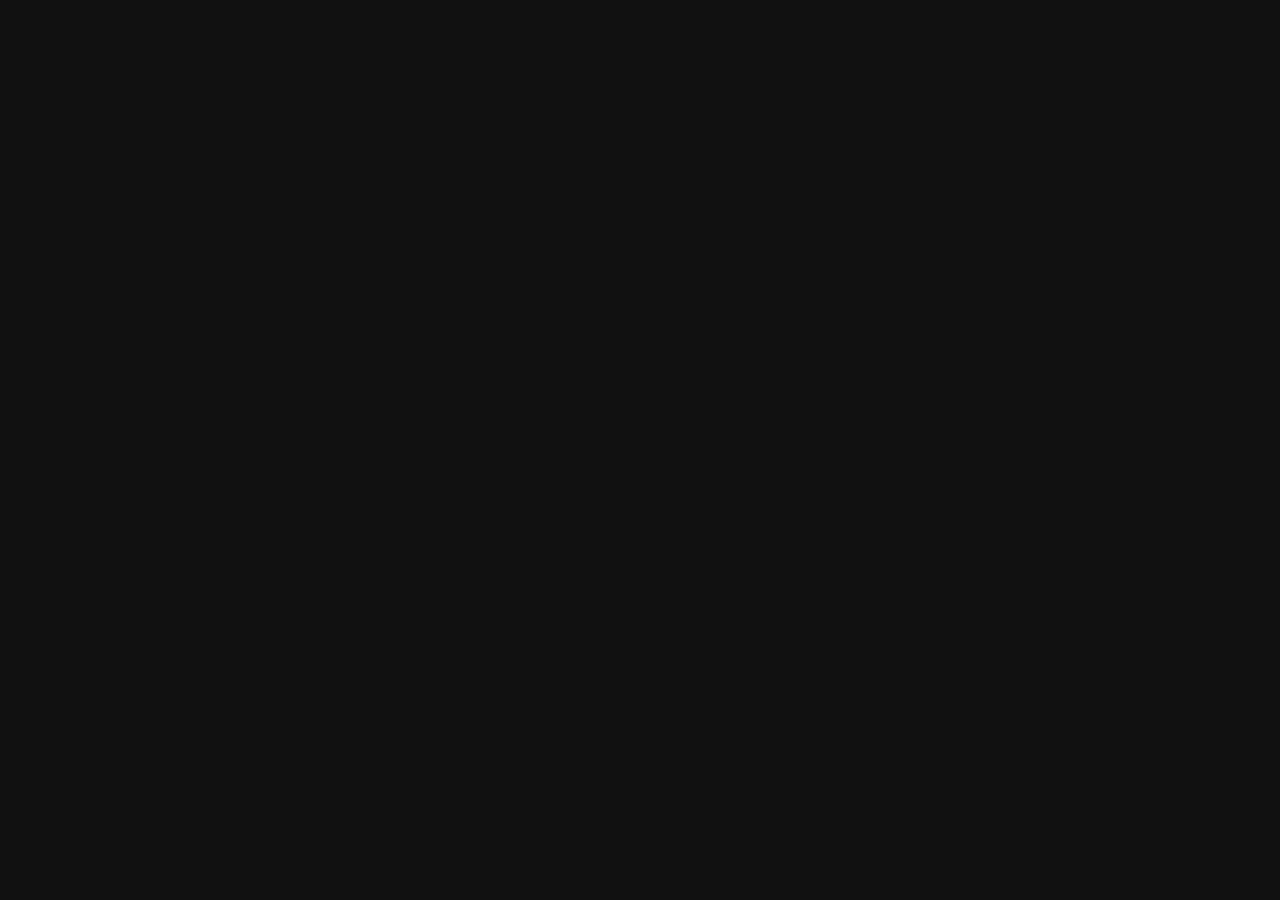
==== index.html @ 1ce8f013 "fixed dialog close buttons; speedups apply more evenly" ====
<!doctype html>
<html lang="en">
  <head>
    <meta charset="UTF-8" />
    <meta name="viewport" content="width=device-width, initial-scale=1.0" />
    <title>Factory Fields</title>

    <!-- Favicons -->
    <link rel="icon" href="/favicon-32x32.png" type="image/png">
    <link rel="icon" href="/favicon.svg" type="image/svg+xml">
    <link rel="apple-touch-icon" href="/apple-touch-icon.png">
    <link rel="manifest" href="/site.webmanifest">

    <!-- Core SEO -->
    <meta name="description" content="Factory Fields - build conveyor networks to route apples and wheat from farm to market. A free browser-based factory-building game.">
    <meta name="author" content="Leon Bambrick">
    <meta name="theme-color" content="#1a2130">
    <link rel="canonical" href="https://factory.secretgeek.net/">

    <!-- Open Graph -->
    <meta property="og:type"         content="website">
    <meta property="og:url"          content="https://factory.secretgeek.net/">
    <meta property="og:title"        content="Factory Fields">
    <meta property="og:description"  content="Factory Fields - build conveyor networks to route apples and wheat from farm to market. A free browser-based factory-building game.">
    <meta property="og:image"        content="https://factory.secretgeek.net/og-image.png">
    <meta property="og:image:width"  content="1200">
    <meta property="og:image:height" content="630">
    <meta property="og:image:alt"    content="Factory Fields - a browser-based factory building game">
    <meta property="og:site_name"    content="Factory Fields">
    <meta property="og:locale"       content="en_US">

    <!-- Twitter Card -->
    <meta name="twitter:card"        content="summary_large_image">
    <meta name="twitter:title"       content="Factory Fields">
    <meta name="twitter:description" content="Factory Fields - build conveyor networks to route apples and wheat from farm to market. A free browser-based factory-building game.">
    <meta name="twitter:image"       content="https://factory.secretgeek.net/og-image.png">
    <meta name="twitter:image:alt"   content="Factory Fields - a browser-based factory building game">

    <!-- iOS Standalone Mode -->
    <meta name="mobile-web-app-capable" content="yes">
    <meta name="apple-mobile-web-app-capable" content="yes">
    <meta name="apple-mobile-web-app-status-bar-style" content="black-translucent">
    <meta name="apple-mobile-web-app-title" content="Factory Fields">

    <!-- Structured Data -->
    <script type="application/ld+json">
    {
      "@context": "https://schema.org",
      "@type": "WebApplication",
      "name": "Factory Fields",
      "description": "Build conveyor networks to route cargo from farm to market.",
      "url": "https://factory.secretgeek.net/",
      "applicationCategory": "Game",
      "operatingSystem": "Web Browser",
      "offers": { "@type": "Offer", "price": "0", "priceCurrency": "USD" }
    }
    </script>
    <script type="module" crossorigin src="/_assets/index-DFS8vurG.js"></script>
    <link rel="stylesheet" crossorigin href="/_assets/index-C9QBmV59.css">
  </head>
  <body>
    <div id="root"></div>
  </body>
</html>
---- _assets/index-C9QBmV59.css ----
*,*:before,*:after{box-sizing:border-box;margin:0;padding:0}body{background:#111;color:#aaa;font-family:system-ui,sans-serif;min-height:100vh;overflow-x:hidden}.assets-page{max-width:700px;margin:0 auto;padding:2rem 1.5rem 4rem}.assets-page h1{font-size:1.6rem;color:#ddd;margin-bottom:2rem}.assets-page h2{font-size:1.1rem;color:#bbb;text-transform:uppercase;letter-spacing:.08em;margin:2.5rem 0 .75rem;border-bottom:1px solid #333;padding-bottom:.4rem}.assets-table{border-collapse:collapse}.assets-cell{padding:4px;vertical-align:middle}.assets-cell canvas{display:block}.assets-label{padding:0 1.2rem;vertical-align:middle;font-size:1rem;color:#ccc;white-space:nowrap}.assets-price{padding:0 .5rem;vertical-align:middle;font-size:.9rem;color:#b8932a;text-align:right;white-space:nowrap}.assets-level-start{width:180px;height:180px;display:flex;align-items:center;justify-content:center;font-size:3rem;font-weight:700;color:#2a2a2a;background:#0d0d0d}.assets-col-price{font-size:.65rem;text-transform:uppercase;letter-spacing:.1em;color:#555;text-align:right;padding:0 .5rem .4rem}.assets-col-text{font-size:.65rem;text-transform:uppercase;letter-spacing:.1em;color:#555;text-align:left;padding:0 .5rem .4rem}.assets-text{padding:0 .5rem;vertical-align:middle;font-size:.85rem;color:#aaa;text-align:left}.prices-page{max-width:1100px;margin:0 auto;padding:1.5rem 1rem 3rem;font-family:monospace}.prices-page h1{font-size:1.4rem;color:#ddd;margin-bottom:1.5rem}.prices-page h2{font-size:.9rem;text-transform:uppercase;letter-spacing:.08em;color:#888;margin:2rem 0 .5rem}.prices-table{border-collapse:collapse;font-size:.78rem;color:#ccc;width:100%}.prices-th{border:1px solid #444;padding:4px 8px;background:#1a1a1a;color:#aaa;text-align:left;cursor:pointer;-webkit-user-select:none;user-select:none;white-space:nowrap;font-size:.7rem;text-transform:uppercase;letter-spacing:.06em}.prices-th:hover{background:#252525;color:#ddd}.prices-sort-arrow{font-size:.6rem;opacity:.6}.prices-td{border:1px solid #333;padding:3px 8px;vertical-align:middle;white-space:nowrap}.prices-row:nth-child(2n) .prices-td{background:#111}.prices-row:nth-child(odd) .prices-td{background:#0d0d0d}.prices-row:hover .prices-td{background:#1e2a1e;color:#e8e8e8}*,*:before,*:after{box-sizing:border-box}.app{padding:3rem 0 2rem;display:flex;flex-direction:column;align-items:stretch;gap:1.5rem}.app td,.app button,.app .menu{cursor:default}.app button{cursor:pointer}@media (max-width: 600px){.app{padding:3rem 0 2rem}}.app-title{font-size:1.1rem;font-weight:500;letter-spacing:.12em;text-transform:uppercase;color:#555;text-align:center}@media (min-width: 401px){.app-title{position:fixed;top:0;left:50%;transform:translate(-50%);z-index:21;padding:.5rem 0;margin:0;pointer-events:none}.app{padding-top:4.5rem}}.game-area{display:flex;flex-direction:column;min-width:0}.app-footer{position:fixed;bottom:0;left:0;right:0;z-index:20;background:#111;border-top:1px solid #1e1e1e;padding:.4rem 1rem;font-size:.75rem;color:#555}.app-footer__inner{max-width:800px;width:100%;margin:0 auto;display:flex;align-items:center;gap:1rem}.app-footer__link{background:none;border:none;padding:0;color:#555;font-size:.75rem;cursor:pointer;text-decoration:underline}.app-footer__link:hover{color:#888}.app-footer__link--prominent{color:#a0845a;font-size:.85rem;font-weight:600;letter-spacing:.04em;text-decoration:none}.app-footer__link--prominent:hover{color:#c8a070}.app-footer__link--action{color:#888;font-size:.75rem;text-decoration:none;border:1px solid #444;border-radius:3px;padding:2px 8px}.app-footer__link--action:hover{color:#bbb;border-color:#666}.modal--mailing{max-width:400px;width:90vw}.mailing-form{display:flex;flex-direction:column;gap:.75rem}.mailing-form__email{background:#111;border:1px solid #333;border-radius:5px;padding:.55rem .75rem;color:#ccc;font-size:.9rem;outline:none;width:100%}.mailing-form__email:focus{border-color:#555}.mailing-form__email::placeholder{color:#444}.mailing-form__submit{align-self:flex-start}.mailing-form__footer{font-size:.75rem;color:#555}.modal--privacy{max-width:560px;width:90vw;max-height:80vh;overflow:hidden;display:flex;flex-direction:column}.modal__privacy-body{overflow-y:auto;flex:1;font-size:.82rem;color:#888;line-height:1.6;display:flex;flex-direction:column;gap:.5rem}.modal__privacy-body p{margin:0}.modal__privacy-body h3{font-size:.8rem;font-weight:600;letter-spacing:.08em;text-transform:uppercase;color:#aaa;margin:.75rem 0 0}.hud{position:fixed;top:0;left:0;right:0;z-index:20;background:#111;border-bottom:1px solid #1e1e1e;padding:.5rem 1rem;font-size:1.1rem;font-weight:600;letter-spacing:.08em}.hud__inner{max-width:800px;width:100%;margin:0 auto;display:flex;justify-content:space-between;align-items:baseline}.hud__left{display:flex;align-items:baseline;gap:.4rem}.hud__score{color:#c9a227;background:#2a1e00;border:1px solid #7a6010;border-radius:4px;padding:2px 8px;font-size:inherit;font-family:inherit;cursor:pointer}.hud__score:hover{background:#352800;border-color:#b08828;color:#e8c040}.hud__right{display:flex;align-items:baseline;gap:.5rem}.hud__speed{display:none;align-items:center;gap:.18rem}.hud__speed-btn{color:#a0a0a0;background:#1a1a1a;border:1px solid #383838;border-radius:4px;font:inherit;font-size:.85rem;line-height:1;padding:1px 6px;cursor:pointer}.hud__speed-btn:hover{background:#262626;border-color:#585858;color:#d0d0d0}.hud__speed-label{font-size:.72rem;color:#686868;min-width:2.4rem;text-align:center;-webkit-user-select:none;user-select:none}.hud__hints-btn{color:#4a8adc;background:#0a1a30;border:1px solid #2a5a8a;border-radius:4px;font:inherit;font-size:.75rem;padding:2px 8px;cursor:pointer}.hud__hints-btn:hover{background:#0e2240;border-color:#4a7aaa;color:#6aa8ee}.hud__level{color:#6a9a6a;background:#1a2a1a;border:1px solid #3a5a3a;border-radius:4px;font:inherit;padding:2px 8px;cursor:pointer}.hud__level:hover{background:#223022;border-color:#5a8a5a;color:#8acc8a}.hud__level--glow{animation:level-up-glow 1.1s ease-out forwards}@keyframes level-up-glow{0%{box-shadow:0 0 4px 2px #6aff6a,0 0 12px 6px #3aff3a88;color:#cfc;border-color:#6aff6a}30%{box-shadow:0 0 16px 8px #6aff6a,0 0 32px 16px #3aff3a66;color:#fff;border-color:#afa}70%{box-shadow:0 0 10px 4px #6aff6a88,0 0 20px 8px #3aff3a44;color:#cfc;border-color:#6aff6a}to{box-shadow:none;color:#6a9a6a;border-color:#3a5a3a}}.hint-bar{position:fixed;bottom:38px;left:50%;transform:translate(-50%);z-index:19;background:#071828;border:1px solid #1a4a6a;border-radius:6px;max-width:min(800px,calc(100vw - 2rem));width:fit-content}.hint-bar__inner{padding:.5rem 1rem;display:flex;align-items:center;gap:.75rem}.hint-bar__text{flex:1;color:#5aaae0;font-size:.85rem}.hint-bar__close{background:none;border:none;color:#3a7aaa;font-size:1.1rem;line-height:1;padding:0 2px;cursor:pointer}.hint-bar__close:hover{color:#6ab0e0}.table-wrapper{overflow-x:auto;min-width:0;-webkit-overflow-scrolling:touch;padding-bottom:100vh;cursor:grab}.table-wrapper:active{cursor:grabbing}.table-positioner{position:relative;display:block;width:fit-content;margin:0 auto;padding-left:12px}.add-col-btn{position:absolute;right:0;bottom:0;transform:translate(50%,50%);width:20px;height:20px;padding:0;border-radius:50%;background:#1a1a1a;border:1px solid #3a3a3a;color:#555;font-size:14px;display:flex;align-items:center;justify-content:center;cursor:pointer;z-index:10}.add-col-btn:hover{background:#222;border-color:#5a9ef7;color:#8ab8ff}.add-col-btn--unlocked{background:#64b47826;border-color:#64c88280;color:#7ecf95}.add-col-btn--unlocked:hover{background:#64b47847;border-color:#7ecf95;color:#a8e6bc}.col-details-btn{position:absolute;bottom:0;left:50%;transform:translate(-50%,50%);width:20px;height:14px;padding:0;border-radius:3px;background:#8c8c8c1f;border:1px solid rgba(140,140,140,.35);color:#8a8a8a;font-size:12px;line-height:1;letter-spacing:.05em;display:flex;align-items:center;justify-content:center;cursor:pointer;z-index:10}.col-details-btn:hover{background:#8c8c8c38;border-color:#aaa;color:#ccc}.add-row-btn{position:absolute;left:0;bottom:0;transform:translate(-50%,50%);width:20px;height:20px;padding:0;border-radius:50%;background:#1a1a1a;border:1px solid #3a3a3a;color:#555;font-size:14px;display:flex;align-items:center;justify-content:center;cursor:pointer;z-index:10}.add-row-btn:hover{background:#222;border-color:#5a9ef7;color:#8ab8ff}.add-row-btn--unlocked{background:#64b47826;border-color:#64c88280;color:#7ecf95}.add-row-btn--unlocked:hover{background:#64b47847;border-color:#7ecf95;color:#a8e6bc}.cell-expand-btn{position:absolute;top:0;left:50%;transform:translate(-50%);width:44px;height:44px;padding:0;border-radius:0 0 50% 50%;background:#ffffff12;border:2px solid rgba(255,255,255,.13);color:#888;font-size:1.5rem;line-height:1;display:flex;align-items:center;justify-content:center;cursor:pointer;z-index:10;transition:background .15s,border-color .15s,color .15s}.cell-expand-btn:hover{background:#ffffff29;border-color:#8ab8ff;color:#8ab8ff}.cell-expand-btn--unlocked{background:#64b47826;border-color:#64c88280;color:#7ecf95}.cell-expand-btn--unlocked:hover{background:#64b47847;border-color:#7ecf95;color:#a8e6bc}.belt-table{border-collapse:collapse}.belt-table th{position:relative;padding:4px 8px;font-size:.65rem;font-weight:500;text-align:center;color:#444;text-transform:uppercase;letter-spacing:.14em}.belt-table td{padding:0;border:1px solid #333;width:90px;height:90px;min-width:90px;min-height:90px;background:#0d0d0d;cursor:pointer;vertical-align:top;position:relative}.cell-empty-hint{position:absolute;top:0;right:0;bottom:0;left:0;display:flex;align-items:center;justify-content:center;font-size:1.5rem;color:#2c2c2c;pointer-events:none;-webkit-user-select:none;user-select:none;line-height:1}.belt-table td:hover{border-color:#4a4a4a}.belt-table td.selected{outline:2px solid #4f8ef7;outline-offset:-2px;position:relative;z-index:1}.belt-table canvas{display:block}.belt-table th.col-source,.belt-table th.col-target{letter-spacing:.1em}.belt-table th.col-source{color:#3d7a55}.belt-table th.col-target{color:#7a5533}.belt-table td.cell-source,.belt-table td.cell-target{cursor:default;position:relative}.belt-table td.cell-source{background:#0c1410;border-color:#1c2e20}.belt-table td.cell-source:hover{border-color:#1c2e20;background:#0c1410}.belt-table td.cell-source--picking{background:#142b1c;border-color:#4ec87a;box-shadow:inset 0 0 10px #3cc86459,0 0 8px #3cc86466}.source-placed-wrapper{position:absolute;top:4px;bottom:4px;left:4px;right:-2px;border-radius:8px 0 0 8px;border:1px solid rgba(0,0,0,.6);border-right:none;overflow:hidden;display:flex;align-items:center;justify-content:center}.source-placed-wrapper:after{content:"";position:absolute;top:0;right:0;bottom:0;left:0;border-radius:8px 0 0 8px;border:.5px solid rgba(255,255,255,.13);border-right:none;box-shadow:inset 2px 0 8px #000000d9;pointer-events:none;z-index:2}.source-placed-wrapper>*{flex-shrink:0}.source-cell-plus{position:absolute;top:50%;left:50%;transform:translate(-50%,-50%);font-size:2rem;line-height:1;color:#ffffff2e;pointer-events:none;-webkit-user-select:none;user-select:none}.belt-table td.cell-target{background:#140f0c;border-color:#2e1e14}.belt-table td.cell-target:hover{border-color:#2e1e14;background:#140f0c}.belt-table tfoot td{height:0;padding:0;border:none;position:relative;overflow:visible}.menu{position:fixed;bottom:2rem;left:50%;transform:translate(-50%);background:#161616;border:1px solid #2e2e2e;border-radius:8px;box-shadow:0 12px 40px #000000b3;z-index:100;min-width:min(378px,calc(100vw - 2rem));max-height:70vh;overflow-y:auto}.menu__header{position:sticky;top:0;z-index:1;background:#161616;display:flex;align-items:center;justify-content:space-between;padding:10px 14px;border-bottom:1px solid #222}.menu__title{font-size:.7rem;font-weight:500;letter-spacing:.12em;text-transform:uppercase;color:#555}.menu__close{background:none;border:none;color:#444;font-size:.9rem;cursor:pointer;padding:2px 7px;border-radius:4px;line-height:1.4}.menu__close:hover{color:#aaa;background:#222}.menu__section{padding:10px 14px 12px}.menu__section+.menu__section{border-top:1px solid #1e1e1e;padding-top:8px}.menu__section-label{display:block;font-size:.58rem;font-weight:600;letter-spacing:.14em;text-transform:uppercase;color:#383838;margin-bottom:8px}.menu__options{display:flex;flex-wrap:wrap;gap:10px}.menu__option{flex:0 0 80px;background:#111;border:1px solid #2a2a2a;border-radius:6px;cursor:pointer;padding:8px 8px 6px;display:flex;flex-direction:column;align-items:center;gap:7px;transition:border-color .12s,background .12s;position:relative}.menu__option:hover:not(.menu__option--disabled):not(.menu__option--active){border-color:#4f8ef7;background:#14192a}.menu__option--active:hover{border-color:#e05050;background:#3a1515}.menu__option--active{border-color:#c0392b;background:#2a1111}.menu__option--active:after{content:"✕";position:absolute;top:3px;right:5px;font-size:.55rem;color:#e05050;line-height:1;pointer-events:none}.menu__option-new-badge{position:absolute;top:5px;right:5px;width:8px;height:8px;border-radius:50%;background:#29b6f6;cursor:pointer;z-index:1;transition:transform .12s}.menu__option-new-badge:hover{transform:scale(1.5);box-shadow:0 0 6px #29b6f6}.factory-callout{position:fixed;z-index:300;background:#1a2634;border:1.5px solid #29b6f6;border-radius:10px;padding:10px 13px;min-width:140px;max-width:210px;font-size:.72rem;color:#b0cce0;pointer-events:none;box-shadow:0 4px 20px #0009}.factory-callout--tail-left:before{content:"";position:absolute;top:4px;left:-9px;width:0;height:0;border:9px solid transparent;border-right-color:#29b6f6;border-left-width:0}.factory-callout--tail-left:after{content:"";position:absolute;top:5.5px;left:-7px;width:0;height:0;border:7.5px solid transparent;border-right-color:#1a2634;border-left-width:0}.factory-callout--tail-right:before{content:"";position:absolute;top:4px;right:-9px;width:0;height:0;border:9px solid transparent;border-left-color:#29b6f6;border-right-width:0}.factory-callout--tail-right:after{content:"";position:absolute;top:5.5px;right:-7px;width:0;height:0;border:7.5px solid transparent;border-left-color:#1a2634;border-right-width:0}.factory-callout__name{font-weight:700;color:#e0efff;font-size:.8rem;margin-bottom:8px;letter-spacing:.02em}.factory-callout__group{display:flex;flex-direction:column;gap:3px}.factory-callout__row{display:flex;gap:6px;align-items:center}.factory-callout__qty{color:#29b6f6;min-width:18px;text-align:right;font-weight:600}.factory-callout__divider{color:#29b6f6;text-align:center;margin:4px 0}.menu__option--disabled{opacity:.3;cursor:not-allowed}.menu__option canvas{border-radius:4px;display:block}.menu__option-label{font-size:.58rem;color:#555;text-transform:uppercase;display:flex;flex-direction:column;align-items:center;gap:.15rem;letter-spacing:.08em;white-space:nowrap}.menu__option:hover .menu__option-label{color:#7aabff}.menu__price{color:#b8932a;font-size:.62rem;letter-spacing:.05em}.menu__footer{padding:0 14px 12px;display:flex;gap:8px}.menu__source-picker{display:flex;flex-direction:column;gap:4px;padding:6px 10px 10px}.menu__source-choice{display:flex;align-items:center;gap:10px;width:100%;background:#ffffff0a;border:1px solid rgba(255,255,255,.08);border-radius:6px;padding:8px 10px;cursor:pointer;color:#ccc;text-align:left;transition:background .12s,border-color .12s}.menu__source-choice:hover{background:#ffffff1a;border-color:#fff3;color:#fff}.menu__source-choice-icon{flex-shrink:0;line-height:0}.menu__source-choice-label{flex:1;font-size:.85rem}.menu__source-choice--cant-afford{opacity:.4;cursor:default}.menu__source-choice--cant-afford:hover{background:#ffffff0a;border-color:#ffffff14;color:#ccc}.menu__source-choice--locked{opacity:.4;cursor:default}.menu__source-choice--locked:hover{background:#ffffff0a;border-color:#ffffff14;color:#ccc}.menu__source-choice-level{font-size:.75rem;color:#666}.menu__source-picker-empty{padding:8px 4px;color:#555;font-size:.8rem;text-align:center}.source-level-dots{position:absolute;top:4px;right:4px;display:flex;flex-direction:row;gap:2px;z-index:5;pointer-events:none}.belt-table td.cell-source--placed .source-level-dots{top:8px}.source-level-dot{width:5px;height:5px;flex-shrink:0;aspect-ratio:1 / 1;border-radius:50%;background:#d4a017;box-shadow:0 0 4px #d4a017cc}.source-level-dot--available{background:transparent;border:1px solid #999;box-shadow:none;box-sizing:border-box}.menu__level-row{display:flex;align-items:center;justify-content:space-between;gap:8px}.menu__upgrade-btn{display:flex;align-items:center;gap:6px;padding:5px 10px;background:#64b47826;border:1px solid rgba(100,200,130,.4);border-radius:5px;color:#7ecf95;font-size:.8rem;cursor:pointer;transition:background .12s,border-color .12s}.menu__upgrade-btn:hover{background:#64b47847;border-color:#7ecf95}.menu__upgrade-btn--cant-afford{opacity:.4;cursor:default}.menu__upgrade-btn--cant-afford:hover{background:#64b47826;border-color:#64c88266}.menu__upgrade-locked{font-size:.8rem;color:#8a8a8a;font-style:italic}.menu__remove-btn{width:100%;padding:7px 12px;background:#b432321f;border:1px solid rgba(180,60,60,.3);border-radius:5px;color:#c87070;font-size:.8rem;cursor:pointer;text-align:center;transition:background .12s,border-color .12s,color .12s}.menu__remove-btn:hover{background:#b4323240;border-color:#c8464680;color:#e09090}.menu__source-choice-cargo{display:flex;align-items:center;gap:5px;opacity:.7;font-size:.8rem}.menu__source-preview{display:flex;justify-content:center;padding:8px 0}.menu__recipe{display:flex;align-items:flex-start;gap:10px;margin-top:8px}.menu__recipe-group{display:flex;flex-direction:column;gap:8px;flex:1}.menu__recipe-role{font-size:.55rem;text-transform:uppercase;letter-spacing:.06em;color:#555;display:block;margin-bottom:2px}.menu__recipe-row{display:flex;align-items:center;gap:8px}.menu__recipe-row canvas{border-radius:4px;flex-shrink:0}.menu__recipe-detail{display:flex;flex-direction:column;gap:1px}.menu__recipe-qty{font-size:.75rem;font-weight:600;color:#aaa}.menu__recipe-name{font-size:.58rem;color:#666}.menu__recipe-arrow{font-size:1.4rem;color:#444;align-self:center;padding:0 2px;flex-shrink:0}.modal-overlay{position:fixed;top:0;right:0;bottom:0;left:0;background:#000000a6;display:flex;align-items:center;justify-content:center;z-index:100}.modal{background:#1a1a1a;border:1px solid #333;border-radius:8px;padding:1.5rem 1.75rem 1.25rem;min-width:280px;display:flex;flex-direction:column;gap:1rem}.modal__header{display:flex;align-items:center;justify-content:space-between}.modal__title{font-size:.95rem;font-weight:600;letter-spacing:.1em;text-transform:uppercase;color:#aaa;margin:0}.modal__close{background:none;border:none;color:#888;font-size:1rem;cursor:pointer;padding:0 0 0 .5rem;line-height:1}.modal__close:hover{color:#fff}.modal__costs{width:100%;border-collapse:collapse;font-size:.82rem}.modal__cost-label{color:#666;padding:3px 0;padding-right:1.5rem}.modal__cost-value{color:#b8932a;text-align:right;white-space:nowrap}.modal__cost-total{border-top:1px solid #333;padding-top:6px;font-weight:600;color:#ccc}.modal__cost-total.modal__cost-value{color:#d4a840}.modal__locked-msg{font-size:.85rem;color:#777;line-height:1.5;margin:0}.modal__hint{font-size:.8rem;color:#555;line-height:1.5;margin:.5rem 0 0;font-style:italic}.modal__info{font-size:.9rem;color:#ccc;line-height:1.6;margin:.25rem 0}.modal__actions{display:flex;gap:.6rem;justify-content:flex-end}.modal__btn{padding:.4rem .9rem;border-radius:4px;font-size:.78rem;letter-spacing:.06em;cursor:pointer;border:1px solid transparent}.modal__btn--cancel{background:transparent;border-color:#333;color:#666}.modal__btn--cancel:hover{border-color:#555;color:#999}.modal__btn--confirm{background:#1e3020;border-color:#2a5034;color:#6acc80}.modal__btn--confirm:hover:not(:disabled){background:#253a28;border-color:#3a6044}.modal__btn--confirm:disabled{background:#161616;border-color:#252525;color:#444;cursor:not-allowed}.modal__btn--danger{background:#3a1010;border-color:#7a2020;color:#e07070}.modal__btn--danger:hover{background:#4a1515;border-color:#a03030;color:#f09090}.level-modal{min-width:280px;max-width:400px}.level-modal__heading{font-size:2.8rem;font-weight:700;text-align:center;color:#4caf50;line-height:1;padding:.2rem 0 .6rem}.level-modal__achievements-heading{font-size:.8rem;font-weight:600;text-transform:uppercase;letter-spacing:.08em;color:#666;margin:.8rem 0 .3rem;padding-top:.8rem;border-top:1px solid #222}.sales-modal{min-width:280px;max-width:400px}.sales-modal__total{font-size:2rem;font-weight:700;color:#c9a227;text-align:center;padding:.6rem 0 .8rem}.sales-modal__table{width:100%;border-collapse:collapse;margin-bottom:.5rem}.sales-modal__row:nth-child(2n) td{background:#111}.sales-modal__count{text-align:right;padding:3px 6px;color:#888;white-space:nowrap;font-variant-numeric:tabular-nums}.sales-modal__label{padding:3px 8px;color:#ccc}.sales-modal__value{text-align:right;padding:3px 6px;color:#c9a227;white-space:nowrap;font-variant-numeric:tabular-nums}.column-details-modal{min-width:240px;max-width:360px}.column-details-modal__table{width:100%;border-collapse:collapse;margin:.5rem 0}.column-details-modal__table tr:nth-child(2n) td{background:#111}.column-details-modal__label{padding:4px 8px;color:#ccc}.column-details-modal__count{text-align:right;padding:4px 8px;color:#7ecf95;white-space:nowrap;font-variant-numeric:tabular-nums}.column-details-modal__upgraded{flex:1;color:#7ecf95;font-size:.78rem;letter-spacing:.06em;align-self:center}.sales-modal__empty{color:#555;font-size:.85rem;text-align:center;padding:.5rem 0}.sales-modal__note{text-align:center;font-size:.72rem;color:#555;font-style:italic;margin:.4rem 0 0}.menu__clear{background:none;border:1px solid #252525;border-radius:4px;color:#444;font-size:.68rem;letter-spacing:.08em;cursor:pointer;padding:6px 12px}.menu__clear--active{border-color:#7a2020;color:#c0392b;background:#1a0e0e}.menu__clear--active:hover{border-color:#c0392b;color:#e05050;background:#250e0e}.menu__clear:hover{border-color:#7a2020;color:#c0392b;background:#1a0e0e}.conveyor-cell{position:absolute;top:0;left:0;width:90px;height:90px;overflow:hidden}.belt-layer{position:absolute;top:0;right:0;bottom:0;left:0;pointer-events:none;overflow:hidden}.belt-layer.belt-ltr .belt-track{position:absolute;left:0;right:0;top:50%;height:30px;transform:translateY(-50%);background:#1e1e1e;border-top:1px solid #333;border-bottom:1px solid #333}.belt-layer.belt-ltr .belt-slats{position:absolute;left:0;right:0;top:50%;height:30px;transform:translateY(-50%);background-image:repeating-linear-gradient(90deg,#373737 0px,#373737 3px,transparent 3px,transparent 16px),repeating-linear-gradient(90deg,#575757 0px,#575757 1.5px,transparent 1.5px,transparent 16px);background-size:16px 100%,16px 100%;animation:slat-scroll-ltr var(--slat-dur, .267s) linear infinite}@keyframes slat-scroll-ltr{0%{background-position-x:0px,-2px}to{background-position-x:16px,14px}}.belt-layer.belt-ttb .belt-track{position:absolute;top:0;bottom:0;left:50%;width:30px;transform:translate(-50%);background:#1e1e1e;border-left:1px solid #333;border-right:1px solid #333}.belt-layer.belt-ttb .belt-slats{position:absolute;top:0;bottom:0;left:50%;width:30px;transform:translate(-50%);background-image:repeating-linear-gradient(180deg,#373737 0px,#373737 3px,transparent 3px,transparent 16px),repeating-linear-gradient(180deg,#575757 0px,#575757 1.5px,transparent 1.5px,transparent 16px);background-size:100% 16px,100% 16px;animation:slat-scroll-ttb var(--slat-dur, .267s) linear infinite}@keyframes slat-scroll-ttb{0%{background-position-y:0px,-2px}to{background-position-y:16px,14px}}.conveyor-cell--upgraded .belt-layer.belt-ltr .belt-track{height:calc(30px + var(--upgrade-level, 1) * 2px);border-top-width:calc(var(--upgrade-level, 1) * 1px);border-bottom-width:calc(var(--upgrade-level, 1) * 1px);border-color:#6a6a6a}.conveyor-cell--upgraded .belt-layer.belt-ttb .belt-track{width:calc(30px + var(--upgrade-level, 1) * 2px);border-left-width:calc(var(--upgrade-level, 1) * 1px);border-right-width:calc(var(--upgrade-level, 1) * 1px);border-color:#6a6a6a}.belt-curve-track{position:absolute;top:0;right:0;bottom:0;left:0;width:90px;height:90px;overflow:visible}.belt-layer.belt-ltb .belt-slat{position:absolute;width:30px;height:3px;background:#373737;offset-path:path("M 0,45 C 24.85,45 45,65.15 45,90");offset-rotate:auto -90deg;animation:slat-travel var(--slat-dur, .589s) linear infinite}.belt-layer.belt-ttr .belt-slat{position:absolute;width:30px;height:3px;background:#373737;offset-path:path("M 45,0 C 45,24.85 65.15,45 90,45");offset-rotate:auto -90deg;animation:slat-travel var(--slat-dur, .589s) linear infinite}.belt-layer.belt-ltb .belt-slat:before,.belt-layer.belt-ttr .belt-slat:before{content:"";position:absolute;left:0;width:30px;height:1.5px;background:#575757;top:-2px}@keyframes slat-travel{0%{offset-distance:0%}to{offset-distance:100%}}@keyframes cargo-travel{0%{offset-distance:0%}to{offset-distance:100%}}.cargo-layer,.glow-layer{position:absolute;top:0;right:0;bottom:0;left:0;pointer-events:none;overflow:visible}.glow-dot{position:absolute;border-radius:50%;pointer-events:none;background:radial-gradient(circle,#ff5014f2,#c8140099 40%,#a0000000)}
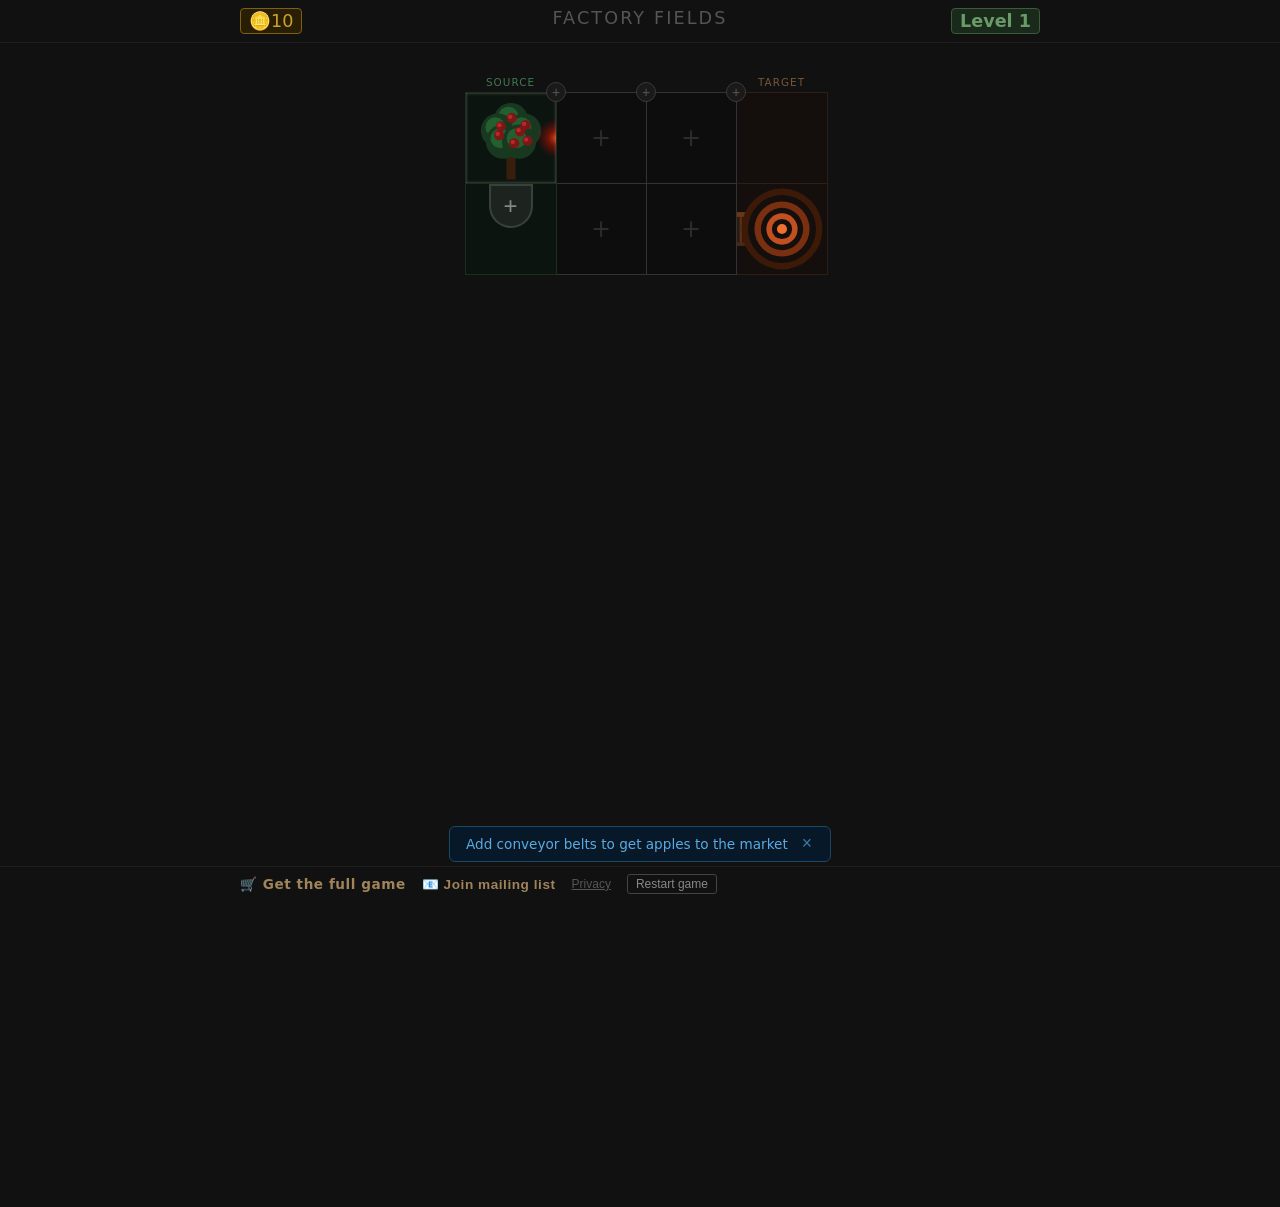
==== commit ad9a40f6: "bug fixes related to early levels/ux" ====
--- a/index.html
+++ b/index.html
@@ -6,10 +6,10 @@
     <title>Factory Fields</title>
 
     <!-- Favicons -->
-    <link rel="icon" href="/favicon-32x32.png" type="image/png">
-    <link rel="icon" href="/favicon.svg" type="image/svg+xml">
-    <link rel="apple-touch-icon" href="/apple-touch-icon.png">
-    <link rel="manifest" href="/site.webmanifest">
+    <link rel="icon" href="./favicon-32x32.png" type="image/png">
+    <link rel="icon" href="./favicon.svg" type="image/svg+xml">
+    <link rel="apple-touch-icon" href="./apple-touch-icon.png">
+    <link rel="manifest" href="./site.webmanifest">
 
     <!-- Core SEO -->
     <meta name="description" content="Factory Fields - build conveyor networks to route apples and wheat from farm to market. A free browser-based factory-building game.">
@@ -55,8 +55,8 @@
       "offers": { "@type": "Offer", "price": "0", "priceCurrency": "USD" }
     }
     </script>
-    <script type="module" crossorigin src="/_assets/index-DFS8vurG.js"></script>
-    <link rel="stylesheet" crossorigin href="/_assets/index-C9QBmV59.css">
+    <script type="module" crossorigin src="./_assets/index-BCdGEUNV.js"></script>
+    <link rel="stylesheet" crossorigin href="./_assets/index-fIY8Fouf.css">
   </head>
   <body>
     <div id="root"></div>
--- a/_assets/index-fIY8Fouf.css
+++ b/_assets/index-fIY8Fouf.css
@@ -0,0 +1 @@
+*,*:before,*:after{box-sizing:border-box;margin:0;padding:0}body{background:#111;color:#aaa;font-family:system-ui,sans-serif;min-height:100vh;overflow-x:hidden}.assets-page{max-width:700px;margin:0 auto;padding:2rem 1.5rem 4rem}.assets-page h1{font-size:1.6rem;color:#ddd;margin-bottom:2rem}.assets-page h2{font-size:1.1rem;color:#bbb;text-transform:uppercase;letter-spacing:.08em;margin:2.5rem 0 .75rem;border-bottom:1px solid #333;padding-bottom:.4rem}.assets-table{border-collapse:collapse}.assets-cell{padding:4px;vertical-align:middle}.assets-cell canvas{display:block}.assets-label{padding:0 1.2rem;vertical-align:middle;font-size:1rem;color:#ccc;white-space:nowrap}.assets-price{padding:0 .5rem;vertical-align:middle;font-size:.9rem;color:#b8932a;text-align:right;white-space:nowrap}.assets-level-start{width:180px;height:180px;display:flex;align-items:center;justify-content:center;font-size:3rem;font-weight:700;color:#2a2a2a;background:#0d0d0d}.assets-col-price{font-size:.65rem;text-transform:uppercase;letter-spacing:.1em;color:#555;text-align:right;padding:0 .5rem .4rem}.assets-col-text{font-size:.65rem;text-transform:uppercase;letter-spacing:.1em;color:#555;text-align:left;padding:0 .5rem .4rem}.assets-text{padding:0 .5rem;vertical-align:middle;font-size:.85rem;color:#aaa;text-align:left}.prices-page{max-width:1100px;margin:0 auto;padding:1.5rem 1rem 3rem;font-family:monospace}.prices-page h1{font-size:1.4rem;color:#ddd;margin-bottom:1.5rem}.prices-page h2{font-size:.9rem;text-transform:uppercase;letter-spacing:.08em;color:#888;margin:2rem 0 .5rem}.prices-table{border-collapse:collapse;font-size:.78rem;color:#ccc;width:100%}.prices-th{border:1px solid #444;padding:4px 8px;background:#1a1a1a;color:#aaa;text-align:left;cursor:pointer;-webkit-user-select:none;user-select:none;white-space:nowrap;font-size:.7rem;text-transform:uppercase;letter-spacing:.06em}.prices-th:hover{background:#252525;color:#ddd}.prices-sort-arrow{font-size:.6rem;opacity:.6}.prices-td{border:1px solid #333;padding:3px 8px;vertical-align:middle;white-space:nowrap}.prices-row:nth-child(2n) .prices-td{background:#111}.prices-row:nth-child(odd) .prices-td{background:#0d0d0d}.prices-row:hover .prices-td{background:#1e2a1e;color:#e8e8e8}.csv-btn{display:inline-block;margin-bottom:6px;padding:2px 10px;font-size:.72rem;font-family:inherit;background:#1a2a1a;color:#7a7;border:1px solid #3a5a3a;border-radius:3px;cursor:pointer;letter-spacing:.04em}.csv-btn:hover{background:#232;color:#aca;border-color:#5a8a5a}*,*:before,*:after{box-sizing:border-box}.app{padding:3rem 0 2rem;display:flex;flex-direction:column;align-items:stretch;gap:1.5rem}.app td,.app button,.app .menu{cursor:default}.app button{cursor:pointer}@media (max-width: 600px){.app{padding:3rem 0 2rem}}.app-title{font-size:1.1rem;font-weight:500;letter-spacing:.12em;text-transform:uppercase;color:#555;text-align:center}@media (min-width: 401px){.app-title{position:fixed;top:0;left:50%;transform:translate(-50%);z-index:21;padding:.5rem 0;margin:0;pointer-events:none}.app{padding-top:4.5rem}}.game-area{display:flex;flex-direction:column;min-width:0}.app-footer{position:fixed;bottom:0;left:0;right:0;z-index:20;background:#111;border-top:1px solid #1e1e1e;padding:.4rem 1rem;font-size:.75rem;color:#555}.app-footer__inner{max-width:800px;width:100%;margin:0 auto;display:flex;align-items:center;gap:1rem}.app-footer__link{background:none;border:none;padding:0;color:#555;font-size:.75rem;cursor:pointer;text-decoration:underline}.app-footer__link:hover{color:#888}.app-footer__link--prominent{color:#a0845a;font-size:.85rem;font-weight:600;letter-spacing:.04em;text-decoration:none}.app-footer__link--prominent:hover{color:#c8a070}.app-footer__link--action{color:#888;font-size:.75rem;text-decoration:none;border:1px solid #444;border-radius:3px;padding:2px 8px}.app-footer__link--action:hover{color:#bbb;border-color:#666}.modal--mailing{max-width:400px;width:90vw}.mailing-form{display:flex;flex-direction:column;gap:.75rem}.mailing-form__email{background:#111;border:1px solid #333;border-radius:5px;padding:.55rem .75rem;color:#ccc;font-size:.9rem;outline:none;width:100%}.mailing-form__email:focus{border-color:#555}.mailing-form__email::placeholder{color:#444}.mailing-form__submit{align-self:flex-start}.mailing-form__footer{font-size:.75rem;color:#555}.modal--privacy{max-width:560px;width:90vw;max-height:80vh;overflow:hidden;display:flex;flex-direction:column}.modal__privacy-body{overflow-y:auto;flex:1;font-size:.82rem;color:#888;line-height:1.6;display:flex;flex-direction:column;gap:.5rem}.modal__privacy-body p{margin:0}.modal__privacy-body h3{font-size:.8rem;font-weight:600;letter-spacing:.08em;text-transform:uppercase;color:#aaa;margin:.75rem 0 0}.hud{position:fixed;top:0;left:0;right:0;z-index:20;background:#111;border-bottom:1px solid #1e1e1e;padding:.5rem 1rem;font-size:1.1rem;font-weight:600;letter-spacing:.08em}.hud__inner{max-width:800px;width:100%;margin:0 auto;display:flex;justify-content:space-between;align-items:baseline}.hud__left{display:flex;align-items:baseline;gap:.4rem}.hud__score{color:#c9a227;background:#2a1e00;border:1px solid #7a6010;border-radius:4px;padding:2px 8px;font-size:inherit;font-family:inherit;cursor:pointer}.hud__score:hover{background:#352800;border-color:#b08828;color:#e8c040}.hud__right{display:flex;align-items:baseline;gap:.5rem}.hud__speed{display:none;align-items:center;gap:.18rem}.hud__speed-btn{color:#a0a0a0;background:#1a1a1a;border:1px solid #383838;border-radius:4px;font:inherit;font-size:.85rem;line-height:1;padding:1px 6px;cursor:pointer}.hud__speed-btn:hover{background:#262626;border-color:#585858;color:#d0d0d0}.hud__speed-label{font-size:.72rem;color:#686868;min-width:2.4rem;text-align:center;-webkit-user-select:none;user-select:none}.hud__hints-btn{color:#4a8adc;background:#0a1a30;border:1px solid #2a5a8a;border-radius:4px;font:inherit;font-size:.75rem;padding:2px 8px;cursor:pointer}.hud__hints-btn:hover{background:#0e2240;border-color:#4a7aaa;color:#6aa8ee}.hud__level{color:#6a9a6a;background:#1a2a1a;border:1px solid #3a5a3a;border-radius:4px;font:inherit;padding:2px 8px;cursor:pointer}.hud__level:hover{background:#223022;border-color:#5a8a5a;color:#8acc8a}.hud__level--glow{animation:level-up-glow 1.1s ease-out forwards}@keyframes level-up-glow{0%{box-shadow:0 0 4px 2px #6aff6a,0 0 12px 6px #3aff3a88;color:#cfc;border-color:#6aff6a}30%{box-shadow:0 0 16px 8px #6aff6a,0 0 32px 16px #3aff3a66;color:#fff;border-color:#afa}70%{box-shadow:0 0 10px 4px #6aff6a88,0 0 20px 8px #3aff3a44;color:#cfc;border-color:#6aff6a}to{box-shadow:none;color:#6a9a6a;border-color:#3a5a3a}}.hint-bar{position:fixed;bottom:38px;left:50%;transform:translate(-50%);z-index:19;background:#071828;border:1px solid #1a4a6a;border-radius:6px;max-width:min(800px,calc(100vw - 2rem));width:fit-content}.hint-bar__inner{padding:.5rem 1rem;display:flex;align-items:center;gap:.75rem}.hint-bar__text{flex:1;color:#5aaae0;font-size:.85rem}.hint-bar__close{background:none;border:none;color:#3a7aaa;font-size:1.1rem;line-height:1;padding:0 2px;cursor:pointer}.hint-bar__close:hover{color:#6ab0e0}.table-wrapper{overflow-x:auto;min-width:0;-webkit-overflow-scrolling:touch;padding-bottom:100vh;cursor:grab}.table-wrapper:active{cursor:grabbing}.table-positioner{position:relative;display:block;width:fit-content;margin:0 auto;padding-left:12px}.add-col-btn{position:absolute;right:0;bottom:0;transform:translate(50%,50%);width:20px;height:20px;padding:0;border-radius:50%;background:#1a1a1a;border:1px solid #3a3a3a;color:#555;font-size:14px;display:flex;align-items:center;justify-content:center;cursor:pointer;z-index:10}.add-col-btn:hover{background:#222;border-color:#5a9ef7;color:#8ab8ff}.add-col-btn--unlocked{background:#64b47826;border-color:#64c88280;color:#7ecf95}.add-col-btn--unlocked:hover{background:#64b47847;border-color:#7ecf95;color:#a8e6bc}.col-details-btn{position:absolute;bottom:0;left:50%;transform:translate(-50%,50%);width:20px;height:14px;padding:0;border-radius:3px;background:#8c8c8c1f;border:1px solid rgba(140,140,140,.35);color:#8a8a8a;font-size:12px;line-height:1;letter-spacing:.05em;display:flex;align-items:center;justify-content:center;cursor:pointer;z-index:10}.col-details-btn:hover{background:#8c8c8c38;border-color:#aaa;color:#ccc}.add-row-btn{position:absolute;left:0;bottom:0;transform:translate(-50%,50%);width:20px;height:20px;padding:0;border-radius:50%;background:#1a1a1a;border:1px solid #3a3a3a;color:#555;font-size:14px;display:flex;align-items:center;justify-content:center;cursor:pointer;z-index:10}.add-row-btn:hover{background:#222;border-color:#5a9ef7;color:#8ab8ff}.add-row-btn--unlocked{background:#64b47826;border-color:#64c88280;color:#7ecf95}.add-row-btn--unlocked:hover{background:#64b47847;border-color:#7ecf95;color:#a8e6bc}.cell-expand-btn{position:absolute;top:0;left:50%;transform:translate(-50%);width:44px;height:44px;padding:0;border-radius:0 0 50% 50%;background:#ffffff12;border:2px solid rgba(255,255,255,.13);color:#888;font-size:1.5rem;line-height:1;display:flex;align-items:center;justify-content:center;cursor:pointer;z-index:10;transition:background .15s,border-color .15s,color .15s}.cell-expand-btn:hover{background:#ffffff29;border-color:#8ab8ff;color:#8ab8ff}.cell-expand-btn--unlocked{background:#64b47826;border-color:#64c88280;color:#7ecf95}.cell-expand-btn--unlocked:hover{background:#64b47847;border-color:#7ecf95;color:#a8e6bc}.belt-table{border-collapse:collapse}.belt-table th{position:relative;padding:4px 8px;font-size:.65rem;font-weight:500;text-align:center;color:#444;text-transform:uppercase;letter-spacing:.14em}.belt-table td{padding:0;border:1px solid #333;width:90px;height:90px;min-width:90px;min-height:90px;background:#0d0d0d;cursor:pointer;vertical-align:top;position:relative}.cell-empty-hint{position:absolute;top:0;right:0;bottom:0;left:0;display:flex;align-items:center;justify-content:center;font-size:1.5rem;color:#2c2c2c;pointer-events:none;-webkit-user-select:none;user-select:none;line-height:1}.belt-table td:hover{border-color:#4a4a4a}.belt-table td.selected{outline:2px solid #4f8ef7;outline-offset:-2px;position:relative;z-index:1}.belt-table canvas{display:block}.belt-table th.col-source,.belt-table th.col-target{letter-spacing:.1em}.belt-table th.col-source{color:#3d7a55}.belt-table th.col-target{color:#7a5533}.belt-table td.cell-source,.belt-table td.cell-target{cursor:default;position:relative}.belt-table td.cell-source{background:#0c1410;border-color:#1c2e20}.belt-table td.cell-source:hover{border-color:#1c2e20;background:#0c1410}.belt-table td.cell-source--picking{background:#142b1c;border-color:#4ec87a;box-shadow:inset 0 0 10px #3cc86459,0 0 8px #3cc86466}.belt-table td.cell-source--earned:after{content:"";position:absolute;top:0;right:0;bottom:0;left:0;box-shadow:inset 0 0 3px #ffffff59;pointer-events:none;z-index:2}.source-placed-wrapper{position:absolute;top:4px;bottom:4px;left:4px;right:-2px;border-radius:8px 0 0 8px;border:1px solid rgba(0,0,0,.6);border-right:none;overflow:hidden;display:flex;align-items:center;justify-content:center}.source-placed-wrapper:after{content:"";position:absolute;top:0;right:0;bottom:0;left:0;border-radius:8px 0 0 8px;border:.5px solid rgba(255,255,255,.13);border-right:none;box-shadow:inset 2px 0 8px #000000d9;pointer-events:none;z-index:2}.source-placed-wrapper>*{flex-shrink:0}.source-cell-plus{position:absolute;top:50%;left:50%;transform:translate(-50%,-50%);font-size:2rem;line-height:1;color:#ffffff2e;pointer-events:none;-webkit-user-select:none;user-select:none}.belt-table td.cell-target{background:#140f0c;border-color:#2e1e14}.belt-table td.cell-target:hover{border-color:#2e1e14;background:#140f0c}.belt-table tfoot td{height:0;padding:0;border:none;position:relative;overflow:visible}.menu{position:fixed;bottom:2rem;left:50%;transform:translate(-50%);background:#161616;border:1px solid #2e2e2e;border-radius:8px;box-shadow:0 12px 40px #000000b3;z-index:100;min-width:min(500px,calc(100vw - 2rem));max-height:70vh;overflow-y:auto}@media (max-height: 500px){.menu{max-height:50vh;bottom:.5rem}}@media (max-height: 380px){.menu{max-height:45vh;bottom:.25rem}}.menu__header{position:sticky;top:0;z-index:2;background:#161616;display:flex;align-items:center;justify-content:space-between;padding:10px 14px;border-bottom:1px solid #222}.menu__title{font-size:.7rem;font-weight:500;letter-spacing:.12em;text-transform:uppercase;color:#555}.menu__close{background:none;border:none;color:#444;font-size:.9rem;cursor:pointer;padding:2px 7px;border-radius:4px;line-height:1.4}.menu__close:hover{color:#aaa;background:#222}.menu__section{padding:10px 14px 12px}.menu__section+.menu__section{border-top:1px solid #1e1e1e;padding-top:8px}.menu__section-label{display:block;font-size:.58rem;font-weight:600;letter-spacing:.14em;text-transform:uppercase;color:#383838;margin-bottom:8px}.menu__options{display:flex;flex-wrap:wrap;gap:10px}.menu__option{flex:0 0 80px;background:#111;border:1px solid #2a2a2a;border-radius:6px;cursor:pointer;padding:8px 8px 6px;display:flex;flex-direction:column;align-items:center;gap:7px;transition:border-color .12s,background .12s;position:relative}.menu__option:hover:not(.menu__option--disabled):not(.menu__option--active){border-color:#4f8ef7;background:#14192a}.menu__option--active:hover{border-color:#e05050;background:#3a1515}.menu__option--active{border-color:#c0392b;background:#2a1111}.menu__option--active:after{content:"✕";position:absolute;top:3px;right:5px;font-size:.55rem;color:#e05050;line-height:1;pointer-events:none}.menu__option-new-badge{position:absolute;top:5px;right:5px;width:8px;height:8px;border-radius:50%;background:#29b6f6;cursor:pointer;z-index:1;transition:transform .12s}.menu__option-new-badge:hover{transform:scale(1.5);box-shadow:0 0 6px #29b6f6}.menu__option-new-badge--seen{background:#2a3d4f}.menu__option-new-badge--seen:hover{box-shadow:0 0 6px #2a3d4f}.factory-callout{position:fixed;z-index:300;background:#1a2634;border:1.5px solid #29b6f6;border-radius:10px;padding:10px 13px;min-width:140px;max-width:210px;font-size:.72rem;color:#b0cce0;pointer-events:none;box-shadow:0 4px 20px #0009}.factory-callout--tail-left:before{content:"";position:absolute;top:4px;left:-9px;width:0;height:0;border:9px solid transparent;border-right-color:#29b6f6;border-left-width:0}.factory-callout--tail-left:after{content:"";position:absolute;top:5.5px;left:-7px;width:0;height:0;border:7.5px solid transparent;border-right-color:#1a2634;border-left-width:0}.factory-callout--tail-right:before{content:"";position:absolute;top:4px;right:-9px;width:0;height:0;border:9px solid transparent;border-left-color:#29b6f6;border-right-width:0}.factory-callout--tail-right:after{content:"";position:absolute;top:5.5px;right:-7px;width:0;height:0;border:7.5px solid transparent;border-left-color:#1a2634;border-right-width:0}.factory-callout__name{font-weight:700;color:#e0efff;font-size:.8rem;margin-bottom:8px;letter-spacing:.02em}.factory-callout__group{display:flex;flex-direction:column;gap:3px}.factory-callout__row{display:flex;gap:6px;align-items:center}.factory-callout__qty{color:#29b6f6;min-width:18px;text-align:right;font-weight:600}.factory-callout__divider{color:#29b6f6;text-align:center;margin:4px 0}.menu__option--disabled{opacity:.3;cursor:not-allowed}.menu__option canvas{border-radius:4px;display:block}.menu__option-label{font-size:.58rem;color:#555;text-transform:uppercase;display:flex;flex-direction:column;align-items:center;gap:.15rem;letter-spacing:.08em;white-space:nowrap}.menu__option:hover .menu__option-label{color:#7aabff}.menu__price{color:#b8932a;font-size:.62rem;letter-spacing:.05em}.menu__footer{padding:0 14px 12px;display:flex;gap:8px;justify-content:flex-end}.menu__source-picker{display:flex;flex-direction:column;gap:4px;padding:6px 10px 10px}.menu__source-choice{display:flex;align-items:center;gap:10px;width:100%;background:#ffffff0a;border:1px solid rgba(255,255,255,.08);border-radius:6px;padding:8px 10px;cursor:pointer;color:#ccc;text-align:left;transition:background .12s,border-color .12s}.menu__source-choice:hover{background:#ffffff1a;border-color:#fff3;color:#fff}.menu__source-choice-icon{flex-shrink:0;line-height:0}.menu__source-choice-label{flex:1;font-size:.85rem}.menu__source-choice--cant-afford{opacity:.4;cursor:default}.menu__source-choice--cant-afford:hover{background:#ffffff0a;border-color:#ffffff14;color:#ccc}.menu__source-choice--locked{opacity:.4;cursor:default}.menu__source-choice--locked:hover{background:#ffffff0a;border-color:#ffffff14;color:#ccc}.menu__source-choice-level{font-size:.75rem;color:#666}.menu__source-picker-empty{padding:8px 4px;color:#555;font-size:.8rem;text-align:center}.source-level-dots{position:absolute;top:4px;right:4px;display:flex;flex-direction:row;gap:2px;z-index:5;pointer-events:none}.belt-table td.cell-source--placed .source-level-dots{top:8px}.source-level-dot{width:5px;height:5px;flex-shrink:0;aspect-ratio:1 / 1;border-radius:50%;background:#d4a017;box-shadow:0 0 4px #d4a017cc}.source-level-dot--available{background:transparent;border:1px solid #999;box-shadow:none;box-sizing:border-box}.menu__level-row{display:flex;align-items:center;justify-content:space-between;gap:8px}.menu__upgrade-btn{display:flex;align-items:center;gap:6px;padding:5px 10px;background:#64b47826;border:1px solid rgba(100,200,130,.4);border-radius:5px;color:#7ecf95;font-size:.8rem;cursor:pointer;transition:background .12s,border-color .12s}.menu__upgrade-btn:hover{background:#64b47847;border-color:#7ecf95}.menu__upgrade-btn--cant-afford{opacity:.4;cursor:default}.menu__upgrade-btn--cant-afford:hover{background:#64b47826;border-color:#64c88266}.menu__upgrade-locked{font-size:.8rem;color:#8a8a8a;font-style:italic}.menu__remove-btn{width:100%;padding:7px 12px;background:#b432321f;border:1px solid rgba(180,60,60,.3);border-radius:5px;color:#c87070;font-size:.8rem;cursor:pointer;text-align:center;transition:background .12s,border-color .12s,color .12s}.menu__remove-btn:hover{background:#b4323240;border-color:#c8464680;color:#e09090}.menu__source-choice-cargo{display:flex;align-items:center;gap:5px;opacity:.7;font-size:.8rem}.menu__source-preview{display:flex;justify-content:center;padding:8px 0}.menu__recipe{display:flex;align-items:flex-start;gap:10px;margin-top:8px}.menu__recipe-group{display:flex;flex-direction:column;gap:8px;flex:1}.menu__recipe-role{font-size:.55rem;text-transform:uppercase;letter-spacing:.06em;color:#555;display:block;margin-bottom:2px}.menu__recipe-row{display:flex;align-items:center;gap:8px}.menu__recipe-row canvas{border-radius:4px;flex-shrink:0}.menu__recipe-detail{display:flex;flex-direction:column;gap:1px}.menu__recipe-qty{font-size:.75rem;font-weight:600;color:#aaa}.menu__recipe-name{font-size:.58rem;color:#666}.menu__recipe-arrow{font-size:1.4rem;color:#444;align-self:center;padding:0 2px;flex-shrink:0}.modal-overlay{position:fixed;top:0;right:0;bottom:0;left:0;background:#000000a6;display:flex;align-items:center;justify-content:center;z-index:100}.modal{background:#1a1a1a;border:1px solid #333;border-radius:8px;padding:1.5rem 1.75rem 1.25rem;min-width:280px;display:flex;flex-direction:column;gap:1rem}.modal__header{display:flex;align-items:center;justify-content:space-between}.modal__title{font-size:.95rem;font-weight:600;letter-spacing:.1em;text-transform:uppercase;color:#aaa;margin:0}.modal__close{background:none;border:none;color:#888;font-size:1rem;cursor:pointer;padding:0 0 0 .5rem;line-height:1}.modal__close:hover{color:#fff}.modal__source-preview{display:flex;flex-direction:column;align-items:center;gap:6px;margin-bottom:12px}.modal__source-preview-label{font-size:.8rem;color:#aaa}.modal__costs{width:100%;border-collapse:collapse;font-size:.82rem}.modal__cost-label{color:#666;padding:3px 0;padding-right:1.5rem}.modal__cost-value{color:#b8932a;text-align:right;white-space:nowrap}.modal__cost-total{border-top:1px solid #333;padding-top:6px;font-weight:600;color:#ccc}.modal__cost-total.modal__cost-value{color:#d4a840}.modal__locked-msg{font-size:.85rem;color:#777;line-height:1.5;margin:0}.modal__hint{font-size:.8rem;color:#555;line-height:1.5;margin:.5rem 0 0;font-style:italic}.modal__info{font-size:.9rem;color:#ccc;line-height:1.6;margin:.25rem 0}.modal__actions{display:flex;gap:.6rem;justify-content:flex-end}.modal__btn{padding:.4rem .9rem;border-radius:4px;font-size:.78rem;letter-spacing:.06em;cursor:pointer;border:1px solid transparent}.modal__btn--cancel{background:transparent;border-color:#333;color:#666}.modal__btn--cancel:hover{border-color:#1a5a8a;color:#4a9fd4;background:#0a1a2a}.modal__btn--confirm{background:#1e3020;border-color:#2a5034;color:#6acc80}.modal__btn--confirm:hover:not(:disabled){background:#253a28;border-color:#3a6044}.modal__btn--confirm:disabled{background:#161616;border-color:#252525;color:#444;cursor:not-allowed}.modal__btn--danger{background:#3a1010;border-color:#7a2020;color:#e07070}.modal__btn--danger:hover{background:#4a1515;border-color:#a03030;color:#f09090}.level-modal{min-width:280px;max-width:400px}.level-modal__heading{font-size:2.8rem;font-weight:700;text-align:center;color:#4caf50;line-height:1;padding:.2rem 0 .6rem}.level-modal__achievements-heading{font-size:.8rem;font-weight:600;text-transform:uppercase;letter-spacing:.08em;color:#666;margin:.8rem 0 .3rem;padding-top:.8rem;border-top:1px solid #222}.level-modal__max-link{background:none;border:none;padding:0;color:#4caf50;cursor:pointer;font-size:inherit;text-decoration:underline;text-underline-offset:2px}.level-modal__max-link:hover{color:#7ed67e}.max-level-modal{min-width:300px;max-width:440px}.max-level-modal__thanks{font-size:1rem;font-weight:600;color:#f0d070;line-height:1.7}.max-level-modal__link{color:#4caf50;text-decoration:underline;text-underline-offset:2px}.max-level-modal__link:hover{color:#7ed67e}.sales-modal{min-width:280px;max-width:400px;max-height:50vh;display:flex;flex-direction:column}.sales-modal__scroll{overflow-y:auto;flex:1;min-height:0}.sales-modal__total{font-size:2rem;font-weight:700;color:#c9a227;text-align:center;padding:.6rem 0 .8rem}.sales-modal__table{width:100%;border-collapse:collapse;margin-bottom:.5rem}.sales-modal__row:nth-child(2n) td{background:#111}.sales-modal__count{text-align:right;padding:3px 6px;color:#888;white-space:nowrap;font-variant-numeric:tabular-nums}.sales-modal__label{padding:3px 8px;color:#ccc}.sales-modal__value{text-align:right;padding:3px 6px;color:#c9a227;white-space:nowrap;font-variant-numeric:tabular-nums}.column-details-modal{min-width:240px;max-width:360px}.column-details-modal__table{width:100%;border-collapse:collapse;margin:.5rem 0}.column-details-modal__table tr:nth-child(2n) td{background:#111}.column-details-modal__label{padding:4px 8px;color:#ccc}.column-details-modal__count{text-align:right;padding:4px 8px;color:#7ecf95;white-space:nowrap;font-variant-numeric:tabular-nums}.column-details-modal__upgraded{flex:1;color:#7ecf95;font-size:.78rem;letter-spacing:.06em;align-self:center}.sales-modal__empty{color:#555;font-size:.85rem;text-align:center;padding:.5rem 0}.sales-modal__note{text-align:center;font-size:.72rem;color:#555;font-style:italic;margin:.4rem 0 0}.menu__clear{background:none;border:1px solid #252525;border-radius:4px;color:#444;font-size:.68rem;letter-spacing:.08em;cursor:pointer;padding:6px 12px}.menu__clear--active{border-color:#7a2020;color:#c0392b;background:#1a0e0e}.menu__clear--active:hover{border-color:#c0392b;color:#e05050;background:#250e0e}.menu__clear:hover{border-color:#7a2020;color:#c0392b;background:#1a0e0e}.menu__clear--close:hover,.menu__clear--close:active{border-color:#1a5a8a;color:#4a9fd4;background:#0a1a2a}.conveyor-cell{position:absolute;top:0;left:0;width:90px;height:90px;overflow:hidden}.belt-layer{position:absolute;top:0;right:0;bottom:0;left:0;pointer-events:none;overflow:hidden}.belt-layer.belt-ltr .belt-track{position:absolute;left:0;right:0;top:50%;height:30px;transform:translateY(-50%);background:#1e1e1e;border-top:1px solid #333;border-bottom:1px solid #333}.belt-layer.belt-ltr .belt-slats{position:absolute;left:0;right:0;top:50%;height:30px;transform:translateY(-50%);background-image:repeating-linear-gradient(90deg,#373737 0px,#373737 3px,transparent 3px,transparent 16px),repeating-linear-gradient(90deg,#575757 0px,#575757 1.5px,transparent 1.5px,transparent 16px);background-size:16px 100%,16px 100%;animation:slat-scroll-ltr var(--slat-dur, .267s) linear infinite}@keyframes slat-scroll-ltr{0%{background-position-x:0px,-2px}to{background-position-x:16px,14px}}.belt-layer.belt-ttb .belt-track{position:absolute;top:0;bottom:0;left:50%;width:30px;transform:translate(-50%);background:#1e1e1e;border-left:1px solid #333;border-right:1px solid #333}.belt-layer.belt-ttb .belt-slats{position:absolute;top:0;bottom:0;left:50%;width:30px;transform:translate(-50%);background-image:repeating-linear-gradient(180deg,#373737 0px,#373737 3px,transparent 3px,transparent 16px),repeating-linear-gradient(180deg,#575757 0px,#575757 1.5px,transparent 1.5px,transparent 16px);background-size:100% 16px,100% 16px;animation:slat-scroll-ttb var(--slat-dur, .267s) linear infinite}@keyframes slat-scroll-ttb{0%{background-position-y:0px,-2px}to{background-position-y:16px,14px}}.conveyor-cell--upgraded .belt-layer.belt-ltr .belt-track{height:calc(30px + var(--upgrade-level, 1) * 2px);border-top-width:calc(var(--upgrade-level, 1) * 1px);border-bottom-width:calc(var(--upgrade-level, 1) * 1px);border-color:#4a4a4a}.conveyor-cell--upgraded .belt-layer.belt-ttb .belt-track{width:calc(30px + var(--upgrade-level, 1) * 2px);border-left-width:calc(var(--upgrade-level, 1) * 1px);border-right-width:calc(var(--upgrade-level, 1) * 1px);border-color:#4a4a4a}.belt-curve-track{position:absolute;top:0;right:0;bottom:0;left:0;width:90px;height:90px;overflow:visible}.belt-layer.belt-ltb .belt-slat{position:absolute;width:30px;height:3px;background:#373737;offset-path:path("M 0,45 C 24.85,45 45,65.15 45,90");offset-rotate:auto -90deg;animation:slat-travel var(--slat-dur, .589s) linear infinite}.belt-layer.belt-ttr .belt-slat{position:absolute;width:30px;height:3px;background:#373737;offset-path:path("M 45,0 C 45,24.85 65.15,45 90,45");offset-rotate:auto -90deg;animation:slat-travel var(--slat-dur, .589s) linear infinite}.belt-layer.belt-ltb .belt-slat:before,.belt-layer.belt-ttr .belt-slat:before{content:"";position:absolute;left:0;width:30px;height:1.5px;background:#575757;top:-2px}@keyframes slat-travel{0%{offset-distance:0%}to{offset-distance:100%}}@keyframes cargo-travel{0%{offset-distance:0%}to{offset-distance:100%}}.cargo-layer,.glow-layer{position:absolute;top:0;right:0;bottom:0;left:0;pointer-events:none;overflow:visible}@keyframes glow-fade{0%{opacity:1;width:28.8px;height:28.8px}to{opacity:0;width:46.08px;height:46.08px}}.glow-dot{position:absolute;border-radius:50%;pointer-events:none;translate:-50% -50%;background:radial-gradient(circle,#ff5014f2,#c8140099 40%,#a0000000);animation:glow-fade .75s linear forwards}
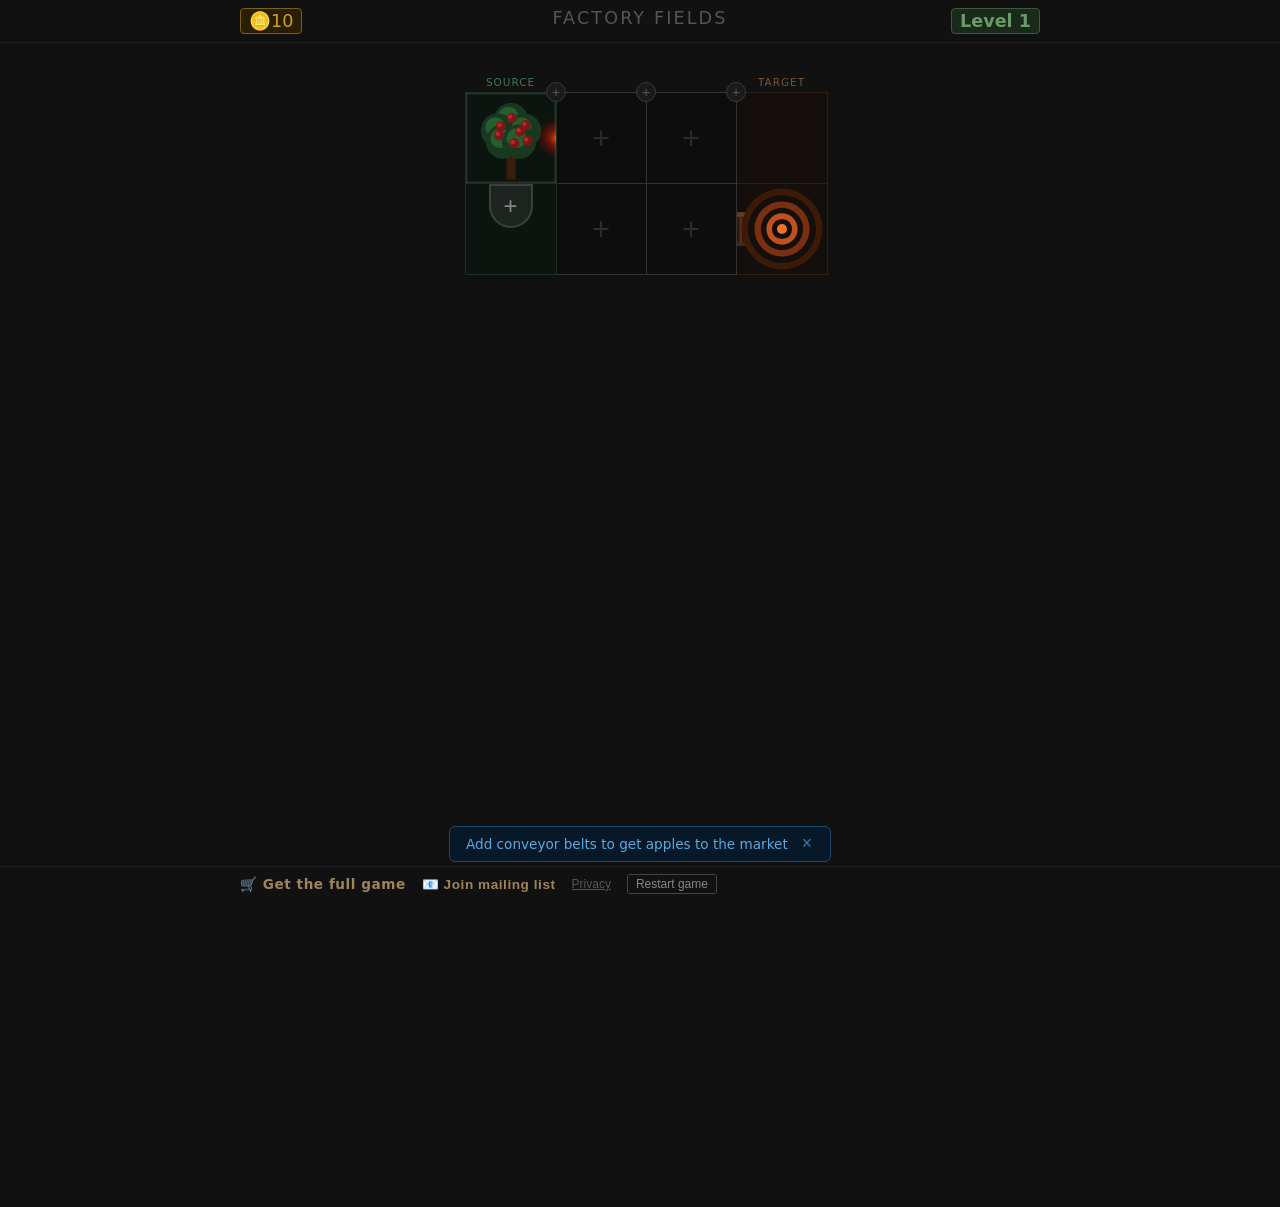
==== commit c35b33d0: "minor ux" ====
--- a/index.html
+++ b/index.html
@@ -55,8 +55,8 @@
       "offers": { "@type": "Offer", "price": "0", "priceCurrency": "USD" }
     }
     </script>
-    <script type="module" crossorigin src="./_assets/index-BCdGEUNV.js"></script>
-    <link rel="stylesheet" crossorigin href="./_assets/index-fIY8Fouf.css">
+    <script type="module" crossorigin src="./_assets/index-Dh-nWgzw.js"></script>
+    <link rel="stylesheet" crossorigin href="./_assets/index-UEArkykb.css">
   </head>
   <body>
     <div id="root"></div>
--- a/_assets/index-UEArkykb.css
+++ b/_assets/index-UEArkykb.css
@@ -0,0 +1 @@
+*,*:before,*:after{box-sizing:border-box;margin:0;padding:0}body{background:#111;color:#aaa;font-family:system-ui,sans-serif;min-height:100vh;overflow-x:hidden}.assets-page{max-width:700px;margin:0 auto;padding:2rem 1.5rem 4rem}.assets-page h1{font-size:1.6rem;color:#ddd;margin-bottom:2rem}.assets-page h2{font-size:1.1rem;color:#bbb;text-transform:uppercase;letter-spacing:.08em;margin:2.5rem 0 .75rem;border-bottom:1px solid #333;padding-bottom:.4rem}.assets-table{border-collapse:collapse}.assets-cell{padding:4px;vertical-align:middle}.assets-cell canvas{display:block}.assets-label{padding:0 1.2rem;vertical-align:middle;font-size:1rem;color:#ccc;white-space:nowrap}.assets-price{padding:0 .5rem;vertical-align:middle;font-size:.9rem;color:#b8932a;text-align:right;white-space:nowrap}.assets-level-start{width:180px;height:180px;display:flex;align-items:center;justify-content:center;font-size:3rem;font-weight:700;color:#2a2a2a;background:#0d0d0d}.assets-col-price{font-size:.65rem;text-transform:uppercase;letter-spacing:.1em;color:#555;text-align:right;padding:0 .5rem .4rem}.assets-col-text{font-size:.65rem;text-transform:uppercase;letter-spacing:.1em;color:#555;text-align:left;padding:0 .5rem .4rem}.assets-text{padding:0 .5rem;vertical-align:middle;font-size:.85rem;color:#aaa;text-align:left}.prices-page{max-width:1100px;margin:0 auto;padding:1.5rem 1rem 3rem;font-family:monospace}.prices-page h1{font-size:1.4rem;color:#ddd;margin-bottom:1.5rem}.prices-page h2{font-size:.9rem;text-transform:uppercase;letter-spacing:.08em;color:#888;margin:2rem 0 .5rem}.prices-table{border-collapse:collapse;font-size:.78rem;color:#ccc;width:100%}.prices-th{border:1px solid #444;padding:4px 8px;background:#1a1a1a;color:#aaa;text-align:left;cursor:pointer;-webkit-user-select:none;user-select:none;white-space:nowrap;font-size:.7rem;text-transform:uppercase;letter-spacing:.06em}.prices-th:hover{background:#252525;color:#ddd}.prices-sort-arrow{font-size:.6rem;opacity:.6}.prices-td{border:1px solid #333;padding:3px 8px;vertical-align:middle;white-space:nowrap}.prices-row:nth-child(2n) .prices-td{background:#111}.prices-row:nth-child(odd) .prices-td{background:#0d0d0d}.prices-row:hover .prices-td{background:#1e2a1e;color:#e8e8e8}.csv-btn{display:inline-block;margin-bottom:6px;padding:2px 10px;font-size:.72rem;font-family:inherit;background:#1a2a1a;color:#7a7;border:1px solid #3a5a3a;border-radius:3px;cursor:pointer;letter-spacing:.04em}.csv-btn:hover{background:#232;color:#aca;border-color:#5a8a5a}*,*:before,*:after{box-sizing:border-box}.app{padding:3rem 0 2rem;display:flex;flex-direction:column;align-items:stretch;gap:1.5rem}.app td,.app button,.app .menu{cursor:default}.app button{cursor:pointer}@media (max-width: 600px){.app{padding:3rem 0 2rem}}.app-title{font-size:1.1rem;font-weight:500;letter-spacing:.12em;text-transform:uppercase;color:#555;text-align:center}@media (min-width: 401px){.app-title{position:fixed;top:0;left:50%;transform:translate(-50%);z-index:21;padding:.5rem 0;margin:0;pointer-events:none}.app{padding-top:4.5rem}}.game-area{display:flex;flex-direction:column;min-width:0}.app-footer{position:fixed;bottom:0;left:0;right:0;z-index:20;background:#111;border-top:1px solid #1e1e1e;padding:.4rem 1rem;font-size:.75rem;color:#555}.app-footer__inner{max-width:800px;width:100%;margin:0 auto;display:flex;align-items:center;gap:1rem}.app-footer__link{background:none;border:none;padding:0;color:#555;font-size:.75rem;cursor:pointer;text-decoration:underline}.app-footer__link:hover{color:#888}.app-footer__link--prominent{color:#a0845a;font-size:.85rem;font-weight:600;letter-spacing:.04em;text-decoration:none}.app-footer__link--prominent:hover{color:#c8a070}.app-footer__link--action{color:#888;font-size:.75rem;text-decoration:none;border:1px solid #444;border-radius:3px;padding:2px 8px}.app-footer__link--action:hover{color:#bbb;border-color:#666}.modal--mailing{max-width:400px;width:90vw}.mailing-form{display:flex;flex-direction:column;gap:.75rem}.mailing-form__email{background:#111;border:1px solid #333;border-radius:5px;padding:.55rem .75rem;color:#ccc;font-size:.9rem;outline:none;width:100%}.mailing-form__email:focus{border-color:#555}.mailing-form__email::placeholder{color:#444}.mailing-form__submit{align-self:flex-start}.mailing-form__footer{font-size:.75rem;color:#555}.modal--privacy{max-width:560px;width:90vw;max-height:80vh;overflow:hidden;display:flex;flex-direction:column}.modal__privacy-body{overflow-y:auto;flex:1;font-size:.82rem;color:#888;line-height:1.6;display:flex;flex-direction:column;gap:.5rem}.modal__privacy-body p{margin:0}.modal__privacy-body h3{font-size:.8rem;font-weight:600;letter-spacing:.08em;text-transform:uppercase;color:#aaa;margin:.75rem 0 0}.hud{position:fixed;top:0;left:0;right:0;z-index:20;background:#111;border-bottom:1px solid #1e1e1e;padding:.5rem 1rem;font-size:1.1rem;font-weight:600;letter-spacing:.08em}.hud__inner{max-width:800px;width:100%;margin:0 auto;display:flex;justify-content:space-between;align-items:baseline}.hud__left{display:flex;align-items:baseline;gap:.4rem}.hud__score{color:#c9a227;background:#2a1e00;border:1px solid #7a6010;border-radius:4px;padding:2px 8px;font-size:inherit;font-family:inherit;cursor:pointer}.hud__score:hover{background:#352800;border-color:#b08828;color:#e8c040}.hud__right{display:flex;align-items:baseline;gap:.5rem}.hud__speed{display:none;align-items:center;gap:.18rem}.hud__speed-btn{color:#a0a0a0;background:#1a1a1a;border:1px solid #383838;border-radius:4px;font:inherit;font-size:.85rem;line-height:1;padding:1px 6px;cursor:pointer}.hud__speed-btn:hover{background:#262626;border-color:#585858;color:#d0d0d0}.hud__speed-label{font-size:.72rem;color:#686868;min-width:2.4rem;text-align:center;-webkit-user-select:none;user-select:none}.hud__hints-btn{color:#4a8adc;background:#0a1a30;border:1px solid #2a5a8a;border-radius:4px;font:inherit;font-size:.75rem;padding:2px 8px;cursor:pointer}.hud__hints-btn:hover{background:#0e2240;border-color:#4a7aaa;color:#6aa8ee}.hud__level{color:#6a9a6a;background:#1a2a1a;border:1px solid #3a5a3a;border-radius:4px;font:inherit;padding:2px 8px;cursor:pointer}.hud__level:hover{background:#223022;border-color:#5a8a5a;color:#8acc8a}.hud__level--glow{animation:level-up-glow 1.1s ease-out forwards}@keyframes level-up-glow{0%{box-shadow:0 0 4px 2px #6aff6a,0 0 12px 6px #3aff3a88;color:#cfc;border-color:#6aff6a}30%{box-shadow:0 0 16px 8px #6aff6a,0 0 32px 16px #3aff3a66;color:#fff;border-color:#afa}70%{box-shadow:0 0 10px 4px #6aff6a88,0 0 20px 8px #3aff3a44;color:#cfc;border-color:#6aff6a}to{box-shadow:none;color:#6a9a6a;border-color:#3a5a3a}}.hint-bar{position:fixed;bottom:38px;left:50%;transform:translate(-50%);z-index:19;background:#071828;border:1px solid #1a4a6a;border-radius:6px;max-width:min(800px,calc(100vw - 2rem));width:fit-content}.hint-bar__inner{padding:.5rem 1rem;display:flex;align-items:center;gap:.75rem}.hint-bar__text{flex:1;color:#5aaae0;font-size:.85rem}.hint-bar__close{background:none;border:none;color:#3a7aaa;font-size:1.1rem;line-height:1;padding:0 2px;cursor:pointer}.hint-bar__close:hover{color:#6ab0e0}.table-wrapper{overflow-x:auto;min-width:0;-webkit-overflow-scrolling:touch;padding-bottom:100vh;cursor:grab}.table-wrapper:active{cursor:grabbing}.table-positioner{position:relative;display:block;width:fit-content;margin:0 auto;padding-left:12px}.add-col-btn{position:absolute;right:0;bottom:0;transform:translate(50%,50%);width:20px;height:20px;padding:0;border-radius:50%;background:#1a1a1a;border:1px solid #3a3a3a;color:#555;font-size:14px;display:flex;align-items:center;justify-content:center;cursor:pointer;z-index:10}.add-col-btn:hover{background:#222;border-color:#5a9ef7;color:#8ab8ff}.add-col-btn--unlocked{background:#64b47826;border-color:#64c88280;color:#7ecf95}.add-col-btn--unlocked:hover{background:#64b47847;border-color:#7ecf95;color:#a8e6bc}.col-details-btn{position:absolute;bottom:0;left:50%;transform:translate(-50%,50%);width:20px;height:14px;padding:0;border-radius:3px;background:#8c8c8c1f;border:1px solid rgba(140,140,140,.35);color:#8a8a8a;font-size:12px;line-height:1;letter-spacing:.05em;display:flex;align-items:center;justify-content:center;cursor:pointer;z-index:10}.col-details-btn:before{content:"";position:absolute;top:-6px;right:-8px;bottom:-6px;left:-8px}.col-details-btn:hover{background:#8c8c8c38;border-color:#aaa;color:#ccc}.add-row-btn{position:absolute;left:0;bottom:0;transform:translate(-50%,50%);width:20px;height:20px;padding:0;border-radius:50%;background:#1a1a1a;border:1px solid #3a3a3a;color:#555;font-size:14px;display:flex;align-items:center;justify-content:center;cursor:pointer;z-index:10}.add-row-btn:hover{background:#222;border-color:#5a9ef7;color:#8ab8ff}.add-row-btn--unlocked{background:#64b47826;border-color:#64c88280;color:#7ecf95}.add-row-btn--unlocked:hover{background:#64b47847;border-color:#7ecf95;color:#a8e6bc}.cell-expand-btn{position:absolute;top:0;left:50%;transform:translate(-50%);width:44px;height:44px;padding:0;border-radius:0 0 50% 50%;background:#ffffff12;border:2px solid rgba(255,255,255,.13);color:#888;font-size:1.5rem;line-height:1;display:flex;align-items:center;justify-content:center;cursor:pointer;z-index:10;transition:background .15s,border-color .15s,color .15s}.cell-expand-btn:hover{background:#ffffff29;border-color:#8ab8ff;color:#8ab8ff}.cell-expand-btn--unlocked{background:#64b47826;border-color:#64c88280;color:#7ecf95}.cell-expand-btn--unlocked:hover{background:#64b47847;border-color:#7ecf95;color:#a8e6bc}.belt-table{border-collapse:collapse}.belt-table th{position:relative;padding:4px 8px;font-size:.65rem;font-weight:500;text-align:center;color:#444;text-transform:uppercase;letter-spacing:.14em}.belt-table td{padding:0;border:1px solid #333;width:90px;height:90px;min-width:90px;min-height:90px;background:#0d0d0d;cursor:pointer;vertical-align:top;position:relative}.cell-empty-hint{position:absolute;top:0;right:0;bottom:0;left:0;display:flex;align-items:center;justify-content:center;font-size:1.5rem;color:#2c2c2c;pointer-events:none;-webkit-user-select:none;user-select:none;line-height:1}.belt-table td:hover{border-color:#4a4a4a}.belt-table td.selected{outline:2px solid #4f8ef7;outline-offset:-2px;position:relative;z-index:1}.belt-table canvas{display:block}.belt-table th.col-source,.belt-table th.col-target{letter-spacing:.1em}.belt-table th.col-source{color:#3d7a55}.belt-table th.col-target{color:#7a5533}.belt-table td.cell-source,.belt-table td.cell-target{cursor:default;position:relative}.belt-table td.cell-source{background:#0c1410;border-color:#1c2e20}.belt-table td.cell-source:hover{border-color:#1c2e20;background:#0c1410}.belt-table td.cell-source--picking{background:#142b1c;border-color:#4ec87a;box-shadow:inset 0 0 10px #3cc86459,0 0 8px #3cc86466}.belt-table td.cell-source--earned:after{content:"";position:absolute;top:0;right:0;bottom:0;left:0;box-shadow:inset 0 0 3px #ffffff59;pointer-events:none;z-index:2}.source-placed-wrapper{position:absolute;top:4px;bottom:4px;left:4px;right:-2px;border-radius:8px 0 0 8px;border:1px solid rgba(0,0,0,.6);border-right:none;overflow:hidden;display:flex;align-items:center;justify-content:center}.source-placed-wrapper:after{content:"";position:absolute;top:0;right:0;bottom:0;left:0;border-radius:8px 0 0 8px;border:.5px solid rgba(255,255,255,.13);border-right:none;box-shadow:inset 2px 0 8px #000000d9;pointer-events:none;z-index:2}.source-placed-wrapper>*{flex-shrink:0}.source-cell-plus{position:absolute;top:50%;left:50%;transform:translate(-50%,-50%);font-size:2rem;line-height:1;color:#ffffff2e;pointer-events:none;-webkit-user-select:none;user-select:none}.belt-table td.cell-target{background:#140f0c;border-color:#2e1e14}.belt-table td.cell-target:hover{border-color:#2e1e14;background:#140f0c}.belt-table tfoot td{height:0;padding:0;border:none;position:relative;overflow:visible}.menu{position:fixed;bottom:2rem;left:50%;transform:translate(-50%);background:#161616;border:1px solid #2e2e2e;border-radius:8px;box-shadow:0 12px 40px #000000b3;z-index:100;min-width:min(500px,calc(100vw - 2rem));max-height:70vh;overflow-y:auto}@media (max-height: 500px){.menu{max-height:50vh;bottom:.5rem}}@media (max-height: 380px){.menu{max-height:45vh;bottom:.25rem}}.menu__header{position:sticky;top:0;z-index:2;background:#161616;display:flex;align-items:center;justify-content:space-between;padding:10px 14px;border-bottom:1px solid #222}.menu__title{font-size:.7rem;font-weight:500;letter-spacing:.12em;text-transform:uppercase;color:#555}.menu__close{background:none;border:none;color:#444;font-size:.9rem;cursor:pointer;padding:2px 7px;border-radius:4px;line-height:1.4}.menu__close:hover{color:#aaa;background:#222}.menu__section{padding:10px 14px 12px}.menu__section+.menu__section{border-top:1px solid #1e1e1e;padding-top:8px}.menu__section-label{display:block;font-size:.58rem;font-weight:600;letter-spacing:.14em;text-transform:uppercase;color:#383838;margin-bottom:8px}.menu__options{display:flex;flex-wrap:wrap;gap:10px}.menu__option{flex:0 0 80px;background:#111;border:1px solid #2a2a2a;border-radius:6px;cursor:pointer;padding:8px 8px 6px;display:flex;flex-direction:column;align-items:center;gap:7px;transition:border-color .12s,background .12s;position:relative}.menu__option:hover:not(.menu__option--disabled):not(.menu__option--active){border-color:#4f8ef7;background:#14192a}.menu__option--active:hover{border-color:#e05050;background:#3a1515}.menu__option--active{border-color:#c0392b;background:#2a1111}.menu__option--active:after{content:"✕";position:absolute;top:3px;right:5px;font-size:.55rem;color:#e05050;line-height:1;pointer-events:none}.menu__option-new-badge{position:absolute;top:0;right:0;width:18px;height:18px;background:transparent;cursor:pointer;z-index:1}.menu__option-new-badge:after{content:"";position:absolute;top:5px;right:5px;width:8px;height:8px;border-radius:50%;background:#29b6f6;transition:transform .12s}.menu__option-new-badge:hover:after{transform:scale(1.5);box-shadow:0 0 6px #29b6f6}.menu__option-new-badge--seen:after{background:#2a3d4f}.menu__option-new-badge--seen:hover:after{box-shadow:0 0 6px #2a3d4f}.factory-callout{position:fixed;z-index:300;background:#1a2634;border:1.5px solid #29b6f6;border-radius:10px;padding:10px 13px;min-width:140px;max-width:210px;font-size:.72rem;color:#b0cce0;pointer-events:none;box-shadow:0 4px 20px #0009}.factory-callout--tail-left:before{content:"";position:absolute;top:4px;left:-9px;width:0;height:0;border:9px solid transparent;border-right-color:#29b6f6;border-left-width:0}.factory-callout--tail-left:after{content:"";position:absolute;top:5.5px;left:-7px;width:0;height:0;border:7.5px solid transparent;border-right-color:#1a2634;border-left-width:0}.factory-callout--tail-right:before{content:"";position:absolute;top:4px;right:-9px;width:0;height:0;border:9px solid transparent;border-left-color:#29b6f6;border-right-width:0}.factory-callout--tail-right:after{content:"";position:absolute;top:5.5px;right:-7px;width:0;height:0;border:7.5px solid transparent;border-left-color:#1a2634;border-right-width:0}.factory-callout__name{font-weight:700;color:#e0efff;font-size:.8rem;margin-bottom:8px;letter-spacing:.02em}.factory-callout__group{display:flex;flex-direction:column;gap:3px}.factory-callout__row{display:flex;gap:6px;align-items:center}.factory-callout__qty{color:#29b6f6;min-width:18px;text-align:right;font-weight:600}.factory-callout__divider{color:#29b6f6;text-align:center;margin:4px 0}.menu__option--disabled{opacity:.3;cursor:not-allowed}.menu__option canvas{border-radius:4px;display:block}.menu__option-label{font-size:.58rem;color:#555;text-transform:uppercase;display:flex;flex-direction:column;align-items:center;gap:.15rem;letter-spacing:.08em;white-space:nowrap}.menu__option:hover .menu__option-label{color:#7aabff}.menu__price{color:#b8932a;font-size:.62rem;letter-spacing:.05em}.menu__footer{padding:0 14px 12px;display:flex;gap:8px;justify-content:flex-end}.menu__source-picker{display:flex;flex-direction:column;gap:4px;padding:6px 10px 10px}.menu__source-choice{display:flex;align-items:center;gap:10px;width:100%;background:#ffffff0a;border:1px solid rgba(255,255,255,.08);border-radius:6px;padding:8px 10px;cursor:pointer;color:#ccc;text-align:left;transition:background .12s,border-color .12s}.menu__source-choice:hover{background:#ffffff1a;border-color:#fff3;color:#fff}.menu__source-choice-icon{flex-shrink:0;line-height:0}.menu__source-choice-label{flex:1;font-size:.85rem}.menu__source-choice--cant-afford{opacity:.4;cursor:default}.menu__source-choice--cant-afford:hover{background:#ffffff0a;border-color:#ffffff14;color:#ccc}.menu__source-choice--locked{opacity:.4;cursor:default}.menu__source-choice--locked:hover{background:#ffffff0a;border-color:#ffffff14;color:#ccc}.menu__source-choice-level{font-size:.75rem;color:#666}.menu__source-picker-empty{padding:8px 4px;color:#555;font-size:.8rem;text-align:center}.source-level-dots{position:absolute;top:4px;right:4px;display:flex;flex-direction:row;gap:2px;z-index:5;pointer-events:none}.belt-table td.cell-source--placed .source-level-dots{top:8px}.source-level-dot{width:5px;height:5px;flex-shrink:0;aspect-ratio:1 / 1;border-radius:50%;background:#d4a017;box-shadow:0 0 4px #d4a017cc}.source-level-dot--available{background:transparent;border:1px solid #999;box-shadow:none;box-sizing:border-box}.menu__level-row{display:flex;align-items:center;justify-content:space-between;gap:8px}.menu__upgrade-btn{display:flex;align-items:center;gap:6px;padding:5px 10px;background:#64b47826;border:1px solid rgba(100,200,130,.4);border-radius:5px;color:#7ecf95;font-size:.8rem;cursor:pointer;transition:background .12s,border-color .12s}.menu__upgrade-btn:hover{background:#64b47847;border-color:#7ecf95}.menu__upgrade-btn--cant-afford{opacity:.4;cursor:default}.menu__upgrade-btn--cant-afford:hover{background:#64b47826;border-color:#64c88266}.menu__upgrade-locked{font-size:.8rem;color:#8a8a8a;font-style:italic}.menu__remove-btn{width:100%;padding:7px 12px;background:#b432321f;border:1px solid rgba(180,60,60,.3);border-radius:5px;color:#c87070;font-size:.8rem;cursor:pointer;text-align:center;transition:background .12s,border-color .12s,color .12s}.menu__remove-btn:hover{background:#b4323240;border-color:#c8464680;color:#e09090}.menu__source-choice-cargo{display:flex;align-items:center;gap:5px;opacity:.7;font-size:.8rem}.menu__source-preview{display:flex;justify-content:center;padding:8px 0}.menu__recipe{display:flex;align-items:flex-start;gap:10px;margin-top:8px}.menu__recipe-group{display:flex;flex-direction:column;gap:8px;flex:1}.menu__recipe-role{font-size:.55rem;text-transform:uppercase;letter-spacing:.06em;color:#555;display:block;margin-bottom:2px}.menu__recipe-row{display:flex;align-items:center;gap:8px}.menu__recipe-row canvas{border-radius:4px;flex-shrink:0}.menu__recipe-detail{display:flex;flex-direction:column;gap:1px}.menu__recipe-qty{font-size:.75rem;font-weight:600;color:#aaa}.menu__recipe-name{font-size:.58rem;color:#666}.menu__recipe-arrow{font-size:1.4rem;color:#444;align-self:center;padding:0 2px;flex-shrink:0}.modal-overlay{position:fixed;top:0;right:0;bottom:0;left:0;background:#000000a6;display:flex;align-items:center;justify-content:center;z-index:100}.modal{background:#1a1a1a;border:1px solid #333;border-radius:8px;padding:1.5rem 1.75rem 1.25rem;min-width:280px;display:flex;flex-direction:column;gap:1rem}.modal__header{display:flex;align-items:center;justify-content:space-between}.modal__title{font-size:.95rem;font-weight:600;letter-spacing:.1em;text-transform:uppercase;color:#aaa;margin:0}.modal__close{background:none;border:none;color:#888;font-size:1rem;cursor:pointer;padding:0 0 0 .5rem;line-height:1}.modal__close:hover{color:#fff}.modal__source-preview{display:flex;flex-direction:column;align-items:center;gap:6px;margin-bottom:12px}.modal__source-preview-label{font-size:.8rem;color:#aaa}.modal__costs{width:100%;border-collapse:collapse;font-size:.82rem}.modal__cost-label{color:#666;padding:3px 0;padding-right:1.5rem}.modal__cost-value{color:#b8932a;text-align:right;white-space:nowrap}.modal__cost-total{border-top:1px solid #333;padding-top:6px;font-weight:600;color:#ccc}.modal__cost-total.modal__cost-value{color:#d4a840}.modal__locked-msg{font-size:.85rem;color:#777;line-height:1.5;margin:0}.modal__hint{font-size:.8rem;color:#555;line-height:1.5;margin:.5rem 0 0;font-style:italic}.modal__info{font-size:.9rem;color:#ccc;line-height:1.6;margin:.25rem 0}.modal__actions{display:flex;gap:.6rem;justify-content:flex-end}.modal__btn{padding:.4rem .9rem;border-radius:4px;font-size:.78rem;letter-spacing:.06em;cursor:pointer;border:1px solid transparent}.modal__btn--cancel{background:transparent;border-color:#333;color:#666}.modal__btn--cancel:hover{border-color:#1a5a8a;color:#4a9fd4;background:#0a1a2a}.modal__btn--confirm{background:#1e3020;border-color:#2a5034;color:#6acc80}.modal__btn--confirm:hover:not(:disabled){background:#253a28;border-color:#3a6044}.modal__btn--confirm:disabled{background:#161616;border-color:#252525;color:#444;cursor:not-allowed}.modal__btn--danger{background:#3a1010;border-color:#7a2020;color:#e07070}.modal__btn--danger:hover{background:#4a1515;border-color:#a03030;color:#f09090}.level-modal{min-width:280px;max-width:400px}.level-modal__heading{font-size:2.8rem;font-weight:700;text-align:center;color:#4caf50;line-height:1;padding:.2rem 0 .6rem}.level-modal__achievements-heading{font-size:.8rem;font-weight:600;text-transform:uppercase;letter-spacing:.08em;color:#666;margin:.8rem 0 .3rem;padding-top:.8rem;border-top:1px solid #222}.level-modal__max-link{background:none;border:none;padding:0;color:#4caf50;cursor:pointer;font-size:inherit;text-decoration:underline;text-underline-offset:2px}.level-modal__max-link:hover{color:#7ed67e}.max-level-modal{min-width:300px;max-width:440px}.max-level-modal__thanks{font-size:1rem;font-weight:600;color:#f0d070;line-height:1.7}.max-level-modal__link{color:#4caf50;text-decoration:underline;text-underline-offset:2px}.max-level-modal__link:hover{color:#7ed67e}.sales-modal{min-width:280px;max-width:400px;max-height:50vh;display:flex;flex-direction:column}.sales-modal__scroll{overflow-y:auto;flex:1;min-height:0}.sales-modal__total{font-size:2rem;font-weight:700;color:#c9a227;text-align:center;padding:.6rem 0 .8rem}.sales-modal__table{width:100%;border-collapse:collapse;margin-bottom:.5rem}.sales-modal__row:nth-child(2n) td{background:#111}.sales-modal__count{text-align:right;padding:3px 6px;color:#888;white-space:nowrap;font-variant-numeric:tabular-nums}.sales-modal__label{padding:3px 8px;color:#ccc}.sales-modal__value{text-align:right;padding:3px 6px;color:#c9a227;white-space:nowrap;font-variant-numeric:tabular-nums}.column-details-modal{min-width:240px;max-width:360px}.column-details-modal__table{width:100%;border-collapse:collapse;margin:.5rem 0}.column-details-modal__table tr:nth-child(2n) td{background:#111}.column-details-modal__label{padding:4px 8px;color:#ccc}.column-details-modal__count{text-align:right;padding:4px 8px;color:#7ecf95;white-space:nowrap;font-variant-numeric:tabular-nums}.column-details-modal__upgraded{flex:1;color:#7ecf95;font-size:.78rem;letter-spacing:.06em;align-self:center}.sales-modal__empty{color:#555;font-size:.85rem;text-align:center;padding:.5rem 0}.sales-modal__note{text-align:center;font-size:.72rem;color:#555;font-style:italic;margin:.4rem 0 0}.menu__clear{background:none;border:1px solid #252525;border-radius:4px;color:#444;font-size:.68rem;letter-spacing:.08em;cursor:pointer;padding:6px 12px}.menu__clear--active{border-color:#7a2020;color:#c0392b;background:#1a0e0e}.menu__clear--active:hover{border-color:#c0392b;color:#e05050;background:#250e0e}.menu__clear:hover{border-color:#7a2020;color:#c0392b;background:#1a0e0e}.menu__clear--close:hover,.menu__clear--close:active{border-color:#1a5a8a;color:#4a9fd4;background:#0a1a2a}.conveyor-cell{position:absolute;top:0;left:0;width:90px;height:90px;overflow:hidden}.belt-layer{position:absolute;top:0;right:0;bottom:0;left:0;pointer-events:none;overflow:hidden}.belt-layer.belt-ltr .belt-track{position:absolute;left:0;right:0;top:50%;height:30px;transform:translateY(-50%);background:#1e1e1e;border-top:1px solid #333;border-bottom:1px solid #333}.belt-layer.belt-ltr .belt-slats{position:absolute;left:0;right:0;top:50%;height:30px;transform:translateY(-50%);background-image:repeating-linear-gradient(90deg,#373737 0px,#373737 3px,transparent 3px,transparent 16px),repeating-linear-gradient(90deg,#575757 0px,#575757 1.5px,transparent 1.5px,transparent 16px);background-size:16px 100%,16px 100%;animation:slat-scroll-ltr var(--slat-dur, .267s) linear infinite}@keyframes slat-scroll-ltr{0%{background-position-x:0px,-2px}to{background-position-x:16px,14px}}.belt-layer.belt-ttb .belt-track{position:absolute;top:0;bottom:0;left:50%;width:30px;transform:translate(-50%);background:#1e1e1e;border-left:1px solid #333;border-right:1px solid #333}.belt-layer.belt-ttb .belt-slats{position:absolute;top:0;bottom:0;left:50%;width:30px;transform:translate(-50%);background-image:repeating-linear-gradient(180deg,#373737 0px,#373737 3px,transparent 3px,transparent 16px),repeating-linear-gradient(180deg,#575757 0px,#575757 1.5px,transparent 1.5px,transparent 16px);background-size:100% 16px,100% 16px;animation:slat-scroll-ttb var(--slat-dur, .267s) linear infinite}@keyframes slat-scroll-ttb{0%{background-position-y:0px,-2px}to{background-position-y:16px,14px}}.conveyor-cell--upgraded .belt-layer.belt-ltr .belt-track{height:calc(30px + var(--upgrade-level, 1) * 2px);border-top-width:calc(var(--upgrade-level, 1) * 1px);border-bottom-width:calc(var(--upgrade-level, 1) * 1px);border-color:#4a4a4a}.conveyor-cell--upgraded .belt-layer.belt-ttb .belt-track{width:calc(30px + var(--upgrade-level, 1) * 2px);border-left-width:calc(var(--upgrade-level, 1) * 1px);border-right-width:calc(var(--upgrade-level, 1) * 1px);border-color:#4a4a4a}.belt-curve-track{position:absolute;top:0;right:0;bottom:0;left:0;width:90px;height:90px;overflow:visible}.belt-layer.belt-ltb .belt-slat{position:absolute;width:30px;height:3px;background:#373737;offset-path:path("M 0,45 C 24.85,45 45,65.15 45,90");offset-rotate:auto -90deg;animation:slat-travel var(--slat-dur, .589s) linear infinite}.belt-layer.belt-ttr .belt-slat{position:absolute;width:30px;height:3px;background:#373737;offset-path:path("M 45,0 C 45,24.85 65.15,45 90,45");offset-rotate:auto -90deg;animation:slat-travel var(--slat-dur, .589s) linear infinite}.belt-layer.belt-ltb .belt-slat:before,.belt-layer.belt-ttr .belt-slat:before{content:"";position:absolute;left:0;width:30px;height:1.5px;background:#575757;top:-2px}@keyframes slat-travel{0%{offset-distance:0%}to{offset-distance:100%}}@keyframes cargo-travel{0%{offset-distance:0%}to{offset-distance:100%}}.cargo-layer,.glow-layer{position:absolute;top:0;right:0;bottom:0;left:0;pointer-events:none;overflow:visible}@keyframes glow-fade{0%{opacity:1;width:28.8px;height:28.8px}to{opacity:0;width:46.08px;height:46.08px}}.glow-dot{position:absolute;border-radius:50%;pointer-events:none;translate:-50% -50%;background:radial-gradient(circle,#ff5014f2,#c8140099 40%,#a0000000);animation:glow-fade .75s linear forwards}
